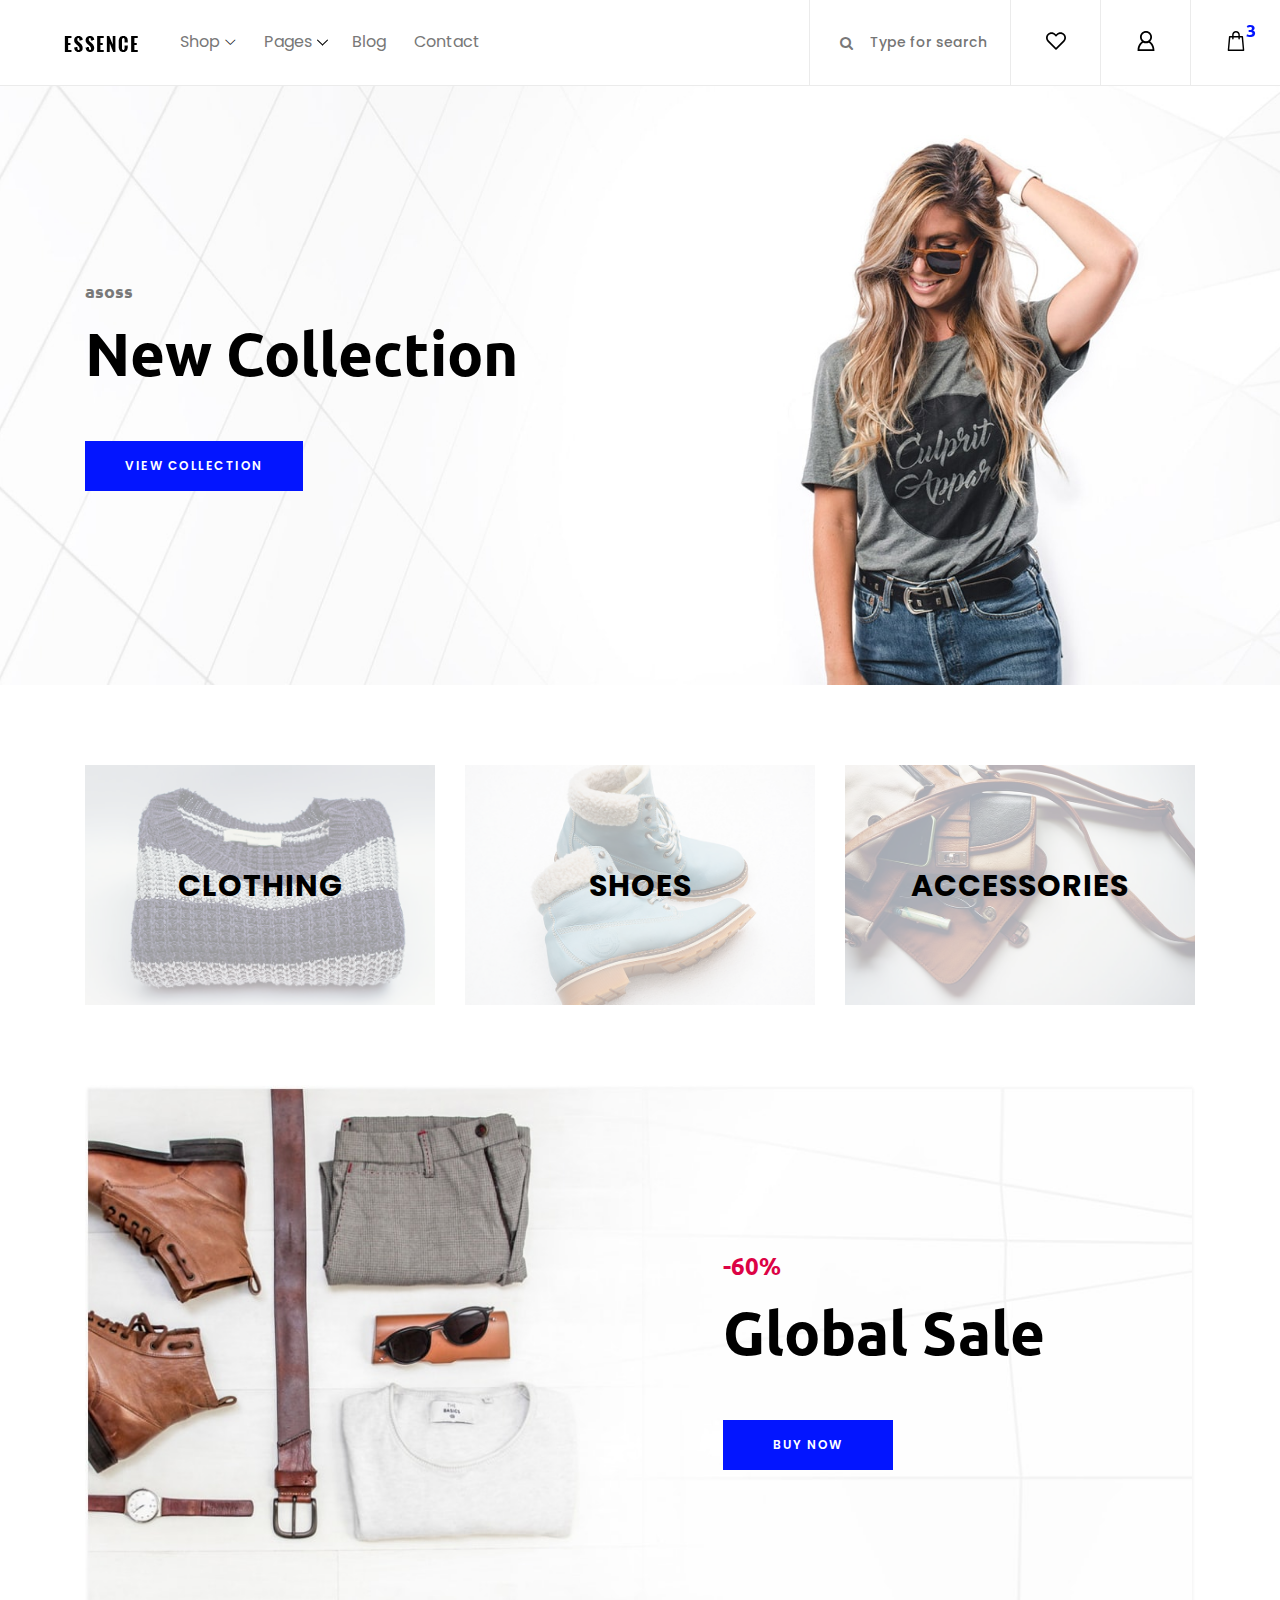
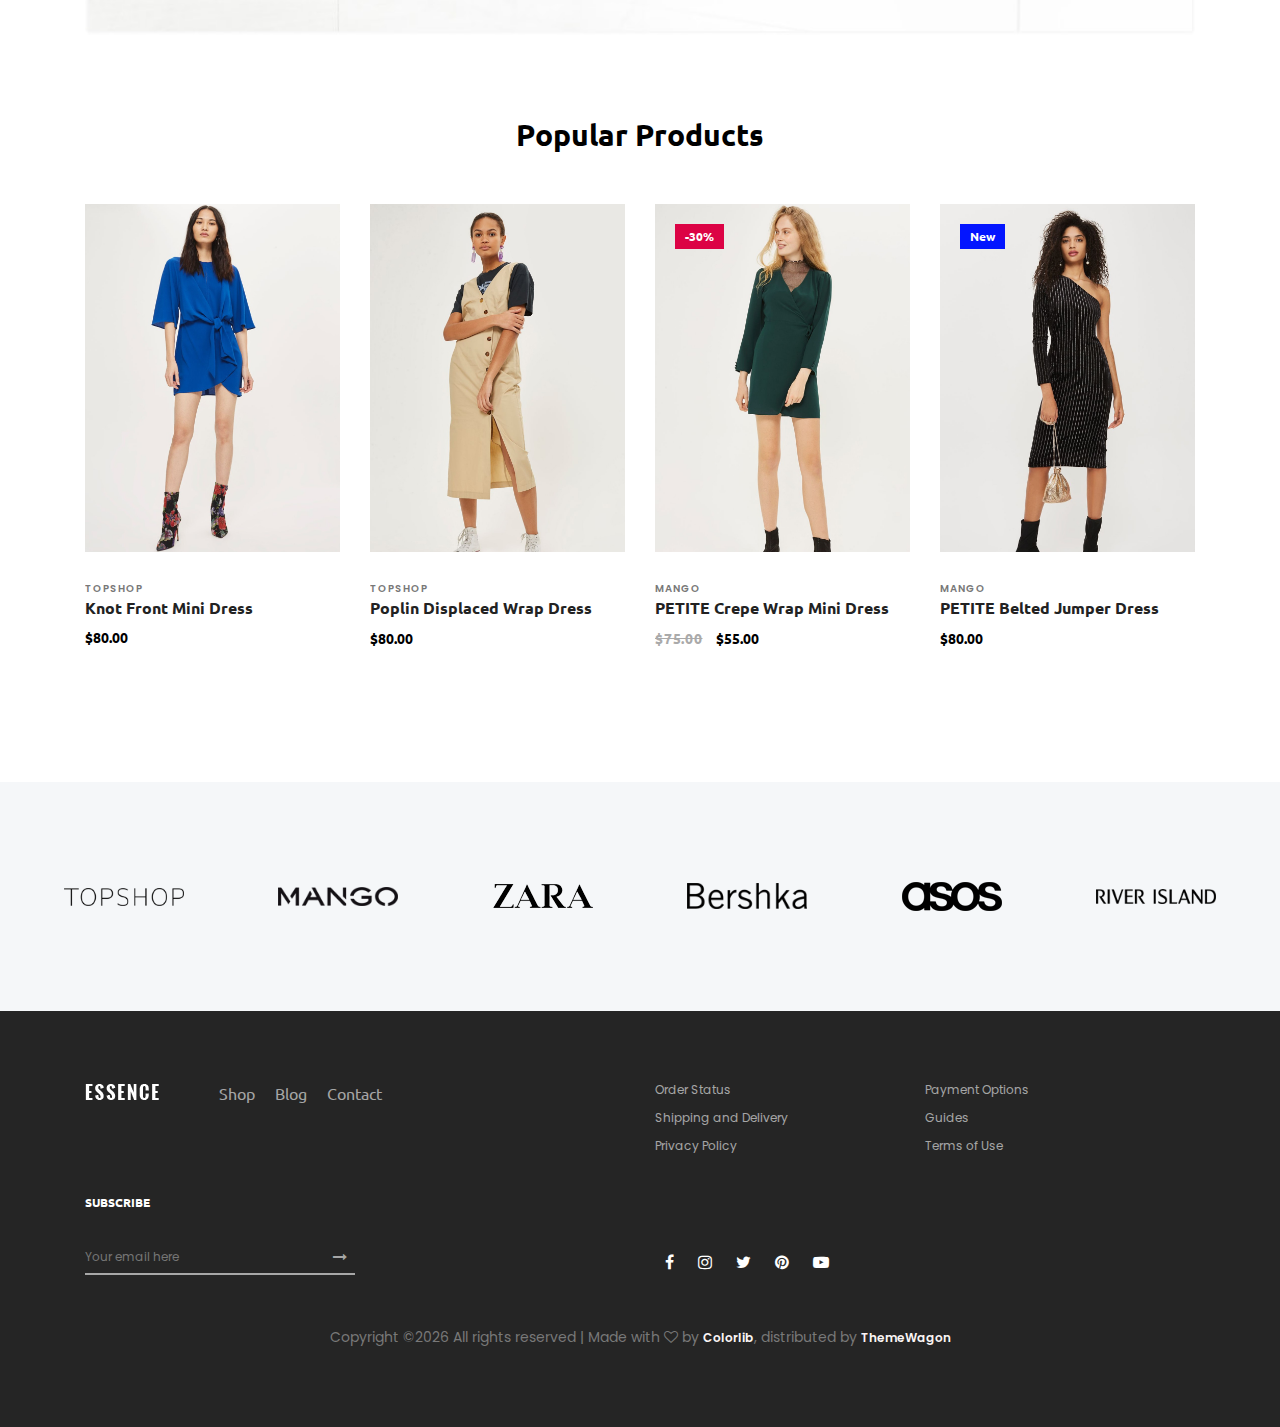
==== index.html @ e428555f "first commit" ====
<!DOCTYPE html>
<html lang="en">

<head>
    <meta charset="UTF-8">
    <meta name="description" content="">
    <meta http-equiv="X-UA-Compatible" content="IE=edge">
    <meta name="viewport" content="width=device-width, initial-scale=1, shrink-to-fit=no">
    <!-- The above 4 meta tags *must* come first in the head; any other head content must come *after* these tags -->

    <!-- Title  -->
    <title>Essence - Fashion Ecommerce Template</title>

    <!-- Favicon  -->
    <link rel="icon" href="img/core-img/favicon.ico">

    <!-- Core Style CSS -->
    <link rel="stylesheet" href="css/core-style.css">
    <link rel="stylesheet" href="style.css">

</head>

<body>
    <!-- ##### Header Area Start ##### -->
    <header class="header_area">
        <div class="classy-nav-container breakpoint-off d-flex align-items-center justify-content-between">
            <!-- Classy Menu -->
            <nav class="classy-navbar" id="essenceNav">
                <!-- Logo -->
                <a class="nav-brand" href="index.html"><img src="img/core-img/logo.png" alt=""></a>
                <!-- Navbar Toggler -->
                <div class="classy-navbar-toggler">
                    <span class="navbarToggler"><span></span><span></span><span></span></span>
                </div>
                <!-- Menu -->
                <div class="classy-menu">
                    <!-- close btn -->
                    <div class="classycloseIcon">
                        <div class="cross-wrap"><span class="top"></span><span class="bottom"></span></div>
                    </div>
                    <!-- Nav Start -->
                    <div class="classynav">
                        <ul>
                            <li><a href="#">Shop</a>
                                <div class="megamenu">
                                    <ul class="single-mega cn-col-4">
                                        <li class="title">Women's Collection</li>
                                        <li><a href="shop.html">Dresses</a></li>
                                        <li><a href="shop.html">Blouses &amp; Shirts</a></li>
                                        <li><a href="shop.html">T-shirts</a></li>
                                        <li><a href="shop.html">Rompers</a></li>
                                        <li><a href="shop.html">Bras &amp; Panties</a></li>
                                    </ul>
                                    <ul class="single-mega cn-col-4">
                                        <li class="title">Men's Collection</li>
                                        <li><a href="shop.html">T-Shirts</a></li>
                                        <li><a href="shop.html">Polo</a></li>
                                        <li><a href="shop.html">Shirts</a></li>
                                        <li><a href="shop.html">Jackets</a></li>
                                        <li><a href="shop.html">Trench</a></li>
                                    </ul>
                                    <ul class="single-mega cn-col-4">
                                        <li class="title">Kid's Collection</li>
                                        <li><a href="shop.html">Dresses</a></li>
                                        <li><a href="shop.html">Shirts</a></li>
                                        <li><a href="shop.html">T-shirts</a></li>
                                        <li><a href="shop.html">Jackets</a></li>
                                        <li><a href="shop.html">Trench</a></li>
                                    </ul>
                                    <div class="single-mega cn-col-4">
                                        <img src="img/bg-img/bg-6.jpg" alt="">
                                    </div>
                                </div>
                            </li>
                            <li><a href="#">Pages</a>
                                <ul class="dropdown">
                                    <li><a href="index.html">Home</a></li>
                                    <li><a href="shop.html">Shop</a></li>
                                    <li><a href="single-product-details.html">Product Details</a></li>
                                    <li><a href="checkout.html">Checkout</a></li>
                                    <li><a href="blog.html">Blog</a></li>
                                    <li><a href="single-blog.html">Single Blog</a></li>
                                    <li><a href="regular-page.html">Regular Page</a></li>
                                    <li><a href="contact.html">Contact</a></li>
                                </ul>
                            </li>
                            <li><a href="blog.html">Blog</a></li>
                            <li><a href="contact.html">Contact</a></li>
                        </ul>
                    </div>
                    <!-- Nav End -->
                </div>
            </nav>

            <!-- Header Meta Data -->
            <div class="header-meta d-flex clearfix justify-content-end">
                <!-- Search Area -->
                <div class="search-area">
                    <form action="#" method="post">
                        <input type="search" name="search" id="headerSearch" placeholder="Type for search">
                        <button type="submit"><i class="fa fa-search" aria-hidden="true"></i></button>
                    </form>
                </div>
                <!-- Favourite Area -->
                <div class="favourite-area">
                    <a href="#"><img src="img/core-img/heart.svg" alt=""></a>
                </div>
                <!-- User Login Info -->
                <div class="user-login-info">
                    <a href="#"><img src="img/core-img/user.svg" alt=""></a>
                </div>
                <!-- Cart Area -->
                <div class="cart-area">
                    <a href="#" id="essenceCartBtn"><img src="img/core-img/bag.svg" alt=""> <span>3</span></a>
                </div>
            </div>

        </div>
    </header>
    <!-- ##### Header Area End ##### -->

    <!-- ##### Right Side Cart Area ##### -->
    <div class="cart-bg-overlay"></div>

    <div class="right-side-cart-area">

        <!-- Cart Button -->
        <div class="cart-button">
            <a href="#" id="rightSideCart"><img src="img/core-img/bag.svg" alt=""> <span>3</span></a>
        </div>

        <div class="cart-content d-flex">

            <!-- Cart List Area -->
            <div class="cart-list">
                <!-- Single Cart Item -->
                <div class="single-cart-item">
                    <a href="#" class="product-image">
                        <img src="img/product-img/product-1.jpg" class="cart-thumb" alt="">
                        <!-- Cart Item Desc -->
                        <div class="cart-item-desc">
                          <span class="product-remove"><i class="fa fa-close" aria-hidden="true"></i></span>
                            <span class="badge">Mango</span>
                            <h6>Button Through Strap Mini Dress</h6>
                            <p class="size">Size: S</p>
                            <p class="color">Color: Red</p>
                            <p class="price">$45.00</p>
                        </div>
                    </a>
                </div>

                <!-- Single Cart Item -->
                <div class="single-cart-item">
                    <a href="#" class="product-image">
                        <img src="img/product-img/product-2.jpg" class="cart-thumb" alt="">
                        <!-- Cart Item Desc -->
                        <div class="cart-item-desc">
                          <span class="product-remove"><i class="fa fa-close" aria-hidden="true"></i></span>
                            <span class="badge">Mango</span>
                            <h6>Button Through Strap Mini Dress</h6>
                            <p class="size">Size: S</p>
                            <p class="color">Color: Red</p>
                            <p class="price">$45.00</p>
                        </div>
                    </a>
                </div>

                <!-- Single Cart Item -->
                <div class="single-cart-item">
                    <a href="#" class="product-image">
                        <img src="img/product-img/product-3.jpg" class="cart-thumb" alt="">
                        <!-- Cart Item Desc -->
                        <div class="cart-item-desc">
                          <span class="product-remove"><i class="fa fa-close" aria-hidden="true"></i></span>
                            <span class="badge">Mango</span>
                            <h6>Button Through Strap Mini Dress</h6>
                            <p class="size">Size: S</p>
                            <p class="color">Color: Red</p>
                            <p class="price">$45.00</p>
                        </div>
                    </a>
                </div>
            </div>

            <!-- Cart Summary -->
            <div class="cart-amount-summary">

                <h2>Summary</h2>
                <ul class="summary-table">
                    <li><span>subtotal:</span> <span>$274.00</span></li>
                    <li><span>delivery:</span> <span>Free</span></li>
                    <li><span>discount:</span> <span>-15%</span></li>
                    <li><span>total:</span> <span>$232.00</span></li>
                </ul>
                <div class="checkout-btn mt-100">
                    <a href="checkout.html" class="btn essence-btn">check out</a>
                </div>
            </div>
        </div>
    </div>
    <!-- ##### Right Side Cart End ##### -->

    <!-- ##### Welcome Area Start ##### -->
    <section class="welcome_area bg-img background-overlay" style="background-image: url(img/bg-img/bg-1.jpg);">
        <div class="container h-100">
            <div class="row h-100 align-items-center">
                <div class="col-12">
                    <div class="hero-content">
                        <h6>asoss</h6>
                        <h2>New Collection</h2>
                        <a href="#" class="btn essence-btn">view collection</a>
                    </div>
                </div>
            </div>
        </div>
    </section>
    <!-- ##### Welcome Area End ##### -->

    <!-- ##### Top Catagory Area Start ##### -->
    <div class="top_catagory_area section-padding-80 clearfix">
        <div class="container">
            <div class="row justify-content-center">
                <!-- Single Catagory -->
                <div class="col-12 col-sm-6 col-md-4">
                    <div class="single_catagory_area d-flex align-items-center justify-content-center bg-img" style="background-image: url(img/bg-img/bg-2.jpg);">
                        <div class="catagory-content">
                            <a href="#">Clothing</a>
                        </div>
                    </div>
                </div>
                <!-- Single Catagory -->
                <div class="col-12 col-sm-6 col-md-4">
                    <div class="single_catagory_area d-flex align-items-center justify-content-center bg-img" style="background-image: url(img/bg-img/bg-3.jpg);">
                        <div class="catagory-content">
                            <a href="#">Shoes</a>
                        </div>
                    </div>
                </div>
                <!-- Single Catagory -->
                <div class="col-12 col-sm-6 col-md-4">
                    <div class="single_catagory_area d-flex align-items-center justify-content-center bg-img" style="background-image: url(img/bg-img/bg-4.jpg);">
                        <div class="catagory-content">
                            <a href="#">Accessories</a>
                        </div>
                    </div>
                </div>
            </div>
        </div>
    </div>
    <!-- ##### Top Catagory Area End ##### -->

    <!-- ##### CTA Area Start ##### -->
    <div class="cta-area">
        <div class="container">
            <div class="row">
                <div class="col-12">
                    <div class="cta-content bg-img background-overlay" style="background-image: url(img/bg-img/bg-5.jpg);">
                        <div class="h-100 d-flex align-items-center justify-content-end">
                            <div class="cta--text">
                                <h6>-60%</h6>
                                <h2>Global Sale</h2>
                                <a href="#" class="btn essence-btn">Buy Now</a>
                            </div>
                        </div>
                    </div>
                </div>
            </div>
        </div>
    </div>
    <!-- ##### CTA Area End ##### -->

    <!-- ##### New Arrivals Area Start ##### -->
    <section class="new_arrivals_area section-padding-80 clearfix">
        <div class="container">
            <div class="row">
                <div class="col-12">
                    <div class="section-heading text-center">
                        <h2>Popular Products</h2>
                    </div>
                </div>
            </div>
        </div>

        <div class="container">
            <div class="row">
                <div class="col-12">
                    <div class="popular-products-slides owl-carousel">

                        <!-- Single Product -->
                        <div class="single-product-wrapper">
                            <!-- Product Image -->
                            <div class="product-img">
                                <img src="img/product-img/product-1.jpg" alt="">
                                <!-- Hover Thumb -->
                                <img class="hover-img" src="img/product-img/product-2.jpg" alt="">
                                <!-- Favourite -->
                                <div class="product-favourite">
                                    <a href="#" class="favme fa fa-heart"></a>
                                </div>
                            </div>
                            <!-- Product Description -->
                            <div class="product-description">
                                <span>topshop</span>
                                <a href="single-product-details.html">
                                    <h6>Knot Front Mini Dress</h6>
                                </a>
                                <p class="product-price">$80.00</p>

                                <!-- Hover Content -->
                                <div class="hover-content">
                                    <!-- Add to Cart -->
                                    <div class="add-to-cart-btn">
                                        <a href="#" class="btn essence-btn">Add to Cart</a>
                                    </div>
                                </div>
                            </div>
                        </div>

                        <!-- Single Product -->
                        <div class="single-product-wrapper">
                            <!-- Product Image -->
                            <div class="product-img">
                                <img src="img/product-img/product-2.jpg" alt="">
                                <!-- Hover Thumb -->
                                <img class="hover-img" src="img/product-img/product-3.jpg" alt="">
                                <!-- Favourite -->
                                <div class="product-favourite">
                                    <a href="#" class="favme fa fa-heart"></a>
                                </div>
                            </div>
                            <!-- Product Description -->
                            <div class="product-description">
                                <span>topshop</span>
                                <a href="single-product-details.html">
                                    <h6>Poplin Displaced Wrap Dress</h6>
                                </a>
                                <p class="product-price">$80.00</p>

                                <!-- Hover Content -->
                                <div class="hover-content">
                                    <!-- Add to Cart -->
                                    <div class="add-to-cart-btn">
                                        <a href="#" class="btn essence-btn">Add to Cart</a>
                                    </div>
                                </div>
                            </div>
                        </div>

                        <!-- Single Product -->
                        <div class="single-product-wrapper">
                            <!-- Product Image -->
                            <div class="product-img">
                                <img src="img/product-img/product-3.jpg" alt="">
                                <!-- Hover Thumb -->
                                <img class="hover-img" src="img/product-img/product-4.jpg" alt="">

                                <!-- Product Badge -->
                                <div class="product-badge offer-badge">
                                    <span>-30%</span>
                                </div>

                                <!-- Favourite -->
                                <div class="product-favourite">
                                    <a href="#" class="favme fa fa-heart"></a>
                                </div>
                            </div>
                            <!-- Product Description -->
                            <div class="product-description">
                                <span>mango</span>
                                <a href="single-product-details.html">
                                    <h6>PETITE Crepe Wrap Mini Dress</h6>
                                </a>
                                <p class="product-price"><span class="old-price">$75.00</span> $55.00</p>

                                <!-- Hover Content -->
                                <div class="hover-content">
                                    <!-- Add to Cart -->
                                    <div class="add-to-cart-btn">
                                        <a href="#" class="btn essence-btn">Add to Cart</a>
                                    </div>
                                </div>
                            </div>
                        </div>

                        <!-- Single Product -->
                        <div class="single-product-wrapper">
                            <!-- Product Image -->
                            <div class="product-img">
                                <img src="img/product-img/product-4.jpg" alt="">
                                <!-- Hover Thumb -->
                                <img class="hover-img" src="img/product-img/product-5.jpg" alt="">

                                <!-- Product Badge -->
                                <div class="product-badge new-badge">
                                    <span>New</span>
                                </div>

                                <!-- Favourite -->
                                <div class="product-favourite">
                                    <a href="#" class="favme fa fa-heart"></a>
                                </div>
                            </div>
                            <!-- Product Description -->
                            <div class="product-description">
                                <span>mango</span>
                                <a href="single-product-details.html">
                                    <h6>PETITE Belted Jumper Dress</h6>
                                </a>
                                <p class="product-price">$80.00</p>

                                <!-- Hover Content -->
                                <div class="hover-content">
                                    <!-- Add to Cart -->
                                    <div class="add-to-cart-btn">
                                        <a href="#" class="btn essence-btn">Add to Cart</a>
                                    </div>
                                </div>
                            </div>
                        </div>
                    </div>
                </div>
            </div>
        </div>
    </section>
    <!-- ##### New Arrivals Area End ##### -->

    <!-- ##### Brands Area Start ##### -->
    <div class="brands-area d-flex align-items-center justify-content-between">
        <!-- Brand Logo -->
        <div class="single-brands-logo">
            <img src="img/core-img/brand1.png" alt="">
        </div>
        <!-- Brand Logo -->
        <div class="single-brands-logo">
            <img src="img/core-img/brand2.png" alt="">
        </div>
        <!-- Brand Logo -->
        <div class="single-brands-logo">
            <img src="img/core-img/brand3.png" alt="">
        </div>
        <!-- Brand Logo -->
        <div class="single-brands-logo">
            <img src="img/core-img/brand4.png" alt="">
        </div>
        <!-- Brand Logo -->
        <div class="single-brands-logo">
            <img src="img/core-img/brand5.png" alt="">
        </div>
        <!-- Brand Logo -->
        <div class="single-brands-logo">
            <img src="img/core-img/brand6.png" alt="">
        </div>
    </div>
    <!-- ##### Brands Area End ##### -->

    <!-- ##### Footer Area Start ##### -->
    <footer class="footer_area clearfix">
        <div class="container">
            <div class="row">
                <!-- Single Widget Area -->
                <div class="col-12 col-md-6">
                    <div class="single_widget_area d-flex mb-30">
                        <!-- Logo -->
                        <div class="footer-logo mr-50">
                            <a href="#"><img src="img/core-img/logo2.png" alt=""></a>
                        </div>
                        <!-- Footer Menu -->
                        <div class="footer_menu">
                            <ul>
                                <li><a href="shop.html">Shop</a></li>
                                <li><a href="blog.html">Blog</a></li>
                                <li><a href="contact.html">Contact</a></li>
                            </ul>
                        </div>
                    </div>
                </div>
                <!-- Single Widget Area -->
                <div class="col-12 col-md-6">
                    <div class="single_widget_area mb-30">
                        <ul class="footer_widget_menu">
                            <li><a href="#">Order Status</a></li>
                            <li><a href="#">Payment Options</a></li>
                            <li><a href="#">Shipping and Delivery</a></li>
                            <li><a href="#">Guides</a></li>
                            <li><a href="#">Privacy Policy</a></li>
                            <li><a href="#">Terms of Use</a></li>
                        </ul>
                    </div>
                </div>
            </div>

            <div class="row align-items-end">
                <!-- Single Widget Area -->
                <div class="col-12 col-md-6">
                    <div class="single_widget_area">
                        <div class="footer_heading mb-30">
                            <h6>Subscribe</h6>
                        </div>
                        <div class="subscribtion_form">
                            <form action="#" method="post">
                                <input type="email" name="mail" class="mail" placeholder="Your email here">
                                <button type="submit" class="submit"><i class="fa fa-long-arrow-right" aria-hidden="true"></i></button>
                            </form>
                        </div>
                    </div>
                </div>
                <!-- Single Widget Area -->
                <div class="col-12 col-md-6">
                    <div class="single_widget_area">
                        <div class="footer_social_area">
                            <a href="#" data-toggle="tooltip" data-placement="top" title="Facebook"><i class="fa fa-facebook" aria-hidden="true"></i></a>
                            <a href="#" data-toggle="tooltip" data-placement="top" title="Instagram"><i class="fa fa-instagram" aria-hidden="true"></i></a>
                            <a href="#" data-toggle="tooltip" data-placement="top" title="Twitter"><i class="fa fa-twitter" aria-hidden="true"></i></a>
                            <a href="#" data-toggle="tooltip" data-placement="top" title="Pinterest"><i class="fa fa-pinterest" aria-hidden="true"></i></a>
                            <a href="#" data-toggle="tooltip" data-placement="top" title="Youtube"><i class="fa fa-youtube-play" aria-hidden="true"></i></a>
                        </div>
                    </div>
                </div>
            </div>

<div class="row mt-5">
                <div class="col-md-12 text-center">
                    <p>
                        <!-- Link back to Colorlib can't be removed. Template is licensed under CC BY 3.0. -->
    Copyright &copy;<script>document.write(new Date().getFullYear());</script> All rights reserved | Made with <i class="fa fa-heart-o" aria-hidden="true"></i> by <a href="https://colorlib.com" target="_blank">Colorlib</a>, distributed by <a href="https://themewagon.com/" target="_blank">ThemeWagon</a>
    <!-- Link back to Colorlib can't be removed. Template is licensed under CC BY 3.0. -->
                    </p>
                </div>
            </div>

        </div>
    </footer>
    <!-- ##### Footer Area End ##### -->

    <!-- jQuery (Necessary for All JavaScript Plugins) -->
    <script src="js/jquery/jquery-2.2.4.min.js"></script>
    <!-- Popper js -->
    <script src="js/popper.min.js"></script>
    <!-- Bootstrap js -->
    <script src="js/bootstrap.min.js"></script>
    <!-- Plugins js -->
    <script src="js/plugins.js"></script>
    <!-- Classy Nav js -->
    <script src="js/classy-nav.min.js"></script>
    <!-- Active js -->
    <script src="js/active.js"></script>

</body>

</html>
---- css/core-style.css ----
/* [Master Stylesheet v-1.0.0] */
/* :: 1.0 Import Web Fonts */
@import url("https://fonts.googleapis.com/css?family=Poppins:300,400,500,600,700|Ubuntu:300,400,500,700");
/* :: 2.0 Import All CSS */
@import url(../css/bootstrap.min.css);
@import url(../css/classy-nav.min.css);
@import url(../css/owl.carousel.css);
@import url(../css/animate.css);
@import url(../css/magnific-popup.css);
@import url(../css/jquery-ui.min.css);
@import url(../css/nice-select.css);
@import url(../css/font-awesome.min.css);
/* :: 3.0 Common/Base CSS */
* {
  margin: 0;
  padding: 0; }

body {
  font-family: "Poppins", sans-serif;
  font-size: 14px;
  background-color: #ffffff;
  margin-top: 85px; }
  @media only screen and (max-width: 767px) {
    body {
      margin-top: 80px; } }

h1,
h2,
h3,
h4,
h5,
h6 {
  color: #000000;
  line-height: 1.3;
  font-weight: 700;
  font-family: "Ubuntu", sans-serif; }

p {
  color: #787878;
  font-size: 14px;
  line-height: 2;
  font-weight: 400; }

a {
  -webkit-transition: all 500ms ease 0s;
  transition: all 500ms ease 0s;
  text-decoration: none;
  outline: 0 solid transparent;
  color: #fbf5f5;
  font-weight: 600;
  font-size: 12px; }
  a:hover, a:focus {
    -webkit-transition: all 500ms ease 0s;
    transition: all 500ms ease 0s;
    text-decoration: none;
    outline: 0 solid transparent;
    color: #000000;
    font-weight: 600;
    font-size: 12px; }

ul,
ol {
  margin: 0; }
  ul li,
  ol li {
    list-style: none; }

img {
  height: auto;
  max-width: 100%; }

/* Spacing */
.mt-15 {
  margin-top: 15px !important; }

.mt-30 {
  margin-top: 30px !important; }

.mt-50 {
  margin-top: 50px !important; }

.mt-70 {
  margin-top: 70px !important; }

.mt-100 {
  margin-top: 100px !important; }

.mb-15 {
  margin-bottom: 15px !important; }

.mb-30 {
  margin-bottom: 30px !important; }

.mb-50 {
  margin-bottom: 50px !important; }

.mb-70 {
  margin-bottom: 70px !important; }

.mb-100 {
  margin-bottom: 100px !important; }

.ml-15 {
  margin-left: 15px !important; }

.ml-30 {
  margin-left: 30px !important; }

.ml-50 {
  margin-left: 50px !important; }

.mr-15 {
  margin-right: 15px !important; }

.mr-30 {
  margin-right: 30px !important; }

.mr-50 {
  margin-right: 50px !important; }

/* Height */
.height-400 {
  height: 400px !important; }

.height-500 {
  height: 500px !important; }

.height-600 {
  height: 600px !important; }

.height-700 {
  height: 700px !important; }

.height-800 {
  height: 800px !important; }

/* Section Padding */
.section-padding-80 {
  padding-top: 80px;
  padding-bottom: 80px; }

.section-padding-80-0 {
  padding-top: 80px;
  padding-bottom: 0; }

.section-padding-0-80 {
  padding-top: 0;
  padding-bottom: 80px; }

/* Section Heading */
.section-heading {
  margin-bottom: 50px;
  position: relative;
  z-index: 1; }
  .section-heading h2 {
    font-size: 30px;
    margin-bottom: 0;
    text-transform: capitalize;
    font-weight: 600; }
  .section-heading.text-left {
    text-align: left !important; }

/* Miscellaneous */
.bg-img {
  background-position: center center;
  background-size: cover;
  background-repeat: no-repeat; }

.bg-white {
  background-color: #ffffff !important; }

.bg-dark {
  background-color: #000000 !important; }

.bg-transparent {
  background-color: transparent !important; }

.font-bold {
  font-weight: 700; }

.font-light {
  font-weight: 300; }

.bg-overlay,
.bg-overlay-white {
  position: relative;
  z-index: 2;
  background-position: center center;
  background-size: cover; }
  .bg-overlay:hover,
  .bg-overlay-white:hover {
    position: absolute;
    z-index: -1;
    top: 0;
    left: 0;
    width: 100%;
    height: 100%;
    content: ""; }

.bg-overlay:hover {
  background-color: rgba(0, 0, 0, 0.5); }

.bg-overlay-white:hover {
  background-color: rgba(255, 255, 255, 0.9); }

/* ScrollUp */
#scrollUp {
  background-color: #ff084e;
  border-radius: 0;
  bottom: 60px;
  box-shadow: 0 2px 6px 0 rgba(0, 0, 0, 0.3);
  color: #ffffff;
  font-size: 24px;
  height: 40px;
  line-height: 40px;
  right: 60px;
  text-align: center;
  width: 40px; }
  @media only screen and (max-width: 767px) {
    #scrollUp {
      bottom: 30px;
      right: 30px; } }

/* Essence Button */
.essence-btn {
  display: inline-block;
  min-width: 170px;
  height: 50px;
  color: #ffffff;
  border: none;
  border-radius: 0;
  padding: 0 40px;
  text-transform: uppercase;
  font-size: 12px;
  line-height: 50px;
  background-color: #0315ff;
  letter-spacing: 1.5px;
  font-weight: 600; }
  .essence-btn:hover, .essence-btn:focus {
    color: #ffffff;
    background-color: #dc0345; }

/* :: 4.0 Header Area CSS */
.header_area {
  position: fixed;
  z-index: 900;
  top: 0;
  left: 0;
  width: 100%;
  border-bottom: 1px solid #ebebeb;
  -webkit-transition-duration: 500ms;
  transition-duration: 500ms; }
  @media only screen and (max-width: 767px) {
    .header_area .classy-nav-container {
      -ms-flex-wrap: wrap;
      flex-wrap: wrap; } }
  @media only screen and (max-width: 767px) {
    .header_area .classy-nav-container .classy-navbar-toggler {
      margin-left: auto;
      margin-right: 15px; } }
  .header_area .classy-navbar,
  .header_area .header-meta {
    -webkit-box-flex: 0;
    -ms-flex: 0 0 50%;
    flex: 0 0 50%;
    min-width: 50%;
    width: 50%; }
    @media only screen and (max-width: 767px) {
      .header_area .classy-navbar,
      .header_area .header-meta {
        -webkit-box-flex: 0;
        -ms-flex: 0 0 100%;
        flex: 0 0 100%;
        min-width: 100%;
        width: 100%; } }
  .header_area .classy-navbar {
    height: 85px;
    padding: 5px 0 5px 5%; }
    @media only screen and (max-width: 767px) {
      .header_area .classy-navbar {
        height: 40px;
        border-bottom: 1px solid #ebebeb; } }
  .header_area .header-meta {
    height: 85px;
    position: relative;
    z-index: 1; }
    @media only screen and (max-width: 767px) {
      .header_area .header-meta {
        height: 40px; } }
  .header_area .classynav ul li a {
    font-size: 16px;
    color: #787878; }
    .header_area .classynav ul li a:hover {
      color: #000000; }
  .header_area .classynav ul li .megamenu li a,
  .header_area .classynav ul li .dropdown li a {
    font-size: 14px;
    color: #787878; }
    .header_area .classynav ul li .megamenu li a:hover,
    .header_area .classynav ul li .dropdown li a:hover {
      color: #000000; }
  .header_area .search-area form {
    position: relative;
    z-index: 1;
    height: 85px;
    border-left: 1px solid #ebebeb; }
    @media only screen and (max-width: 767px) {
      .header_area .search-area form {
        height: 40px;
        border-left: none; } }
    .header_area .search-area form input {
      border: none;
      background-color: #ffffff;
      width: 200px;
      height: 85px;
      padding: 0 15px 0 60px;
      color: #787878;
      font-size: 14px;
      font-weight: 500;
      -webkit-transition-duration: 500ms;
      transition-duration: 500ms; }
      @media only screen and (max-width: 767px) {
        .header_area .search-area form input {
          width: 170px;
          height: 40px;
          padding: 0 10px 0 30px; } }
      .header_area .search-area form input:focus {
        outline: none !important;
        width: 350px; }
        @media only screen and (min-width: 768px) and (max-width: 991px) {
          .header_area .search-area form input:focus {
            width: 300px; } }
        @media only screen and (max-width: 767px) {
          .header_area .search-area form input:focus {
            width: 170px; } }
        @media only screen and (min-width: 480px) and (max-width: 767px) {
          .header_area .search-area form input:focus {
            width: 270px; } }
        @media only screen and (min-width: 576px) and (max-width: 767px) {
          .header_area .search-area form input:focus {
            width: 300px; } }
    .header_area .search-area form button {
      position: absolute;
      z-index: 10;
      top: 50%;
      -webkit-transform: translateY(-50%);
      transform: translateY(-50%);
      left: 30px;
      background-color: transparent;
      border: none;
      color: #787878;
      font-size: 14px; }
      @media only screen and (max-width: 767px) {
        .header_area .search-area form button {
          left: 10px;
          height: 40px; } }
  .header_area .favourite-area a,
  .header_area .user-login-info a,
  .header_area .cart-area a {
    position: relative;
    z-index: 1;
    -webkit-box-flex: 0;
    -ms-flex: 0 0 90px;
    flex: 0 0 90px;
    width: 90px;
    display: block;
    text-align: center;
    border-left: 1px solid #ebebeb;
    height: 100%;
    line-height: 80px; }
    @media only screen and (max-width: 767px) {
      .header_area .favourite-area a,
      .header_area .user-login-info a,
      .header_area .cart-area a {
        -webkit-box-flex: 0;
        -ms-flex: 0 0 50px;
        flex: 0 0 50px;
        width: 50px;
        line-height: 40px; } }
    .header_area .favourite-area a img,
    .header_area .user-login-info a img,
    .header_area .cart-area a img {
      max-width: 20px; }
    .header_area .favourite-area a span,
    .header_area .user-login-info a span,
    .header_area .cart-area a span {
      font-family: "Ubuntu", sans-serif;
      font-size: 18px;
      color: #0315ff;
      font-weight: 700;
      position: absolute;
      top: -10px; }
      @media only screen and (max-width: 767px) {
        .header_area .favourite-area a span,
        .header_area .user-login-info a span,
        .header_area .cart-area a span {
          font-size: 14px; } }
  .header_area.sticky {
    position: fixed;
    z-index: 900;
    top: 0;
    left: 0;
    width: 100%;
    box-shadow: 0 5px 30px rgba(0, 0, 0, 0.15); }

.cart-bg-overlay.cart-bg-overlay-on {
  -webkit-transition-duration: 1000ms;
  transition-duration: 1000ms;
  position: fixed;
  width: 100%;
  height: 100%;
  top: 0;
  left: 0;
  background-color: rgba(0, 0, 0, 0.4);
  z-index: 1050; }

/* Cart Area CSS */
.right-side-cart-area {
  position: fixed;
  width: 670px;
  height: 100%;
  top: 0;
  right: -800px;
  background-color: #ffffff;
  z-index: 1100;
  box-shadow: 0 0 30px 0 rgba(0, 0, 0, 0.1);
  -webkit-transition-duration: 800ms;
  transition-duration: 800ms; }
  @media only screen and (min-width: 768px) and (max-width: 991px) {
    .right-side-cart-area {
      width: 500px;
      right: -600px; } }
  @media only screen and (max-width: 767px) {
    .right-side-cart-area {
      width: 270px;
      right: -400px; } }
  @media only screen and (min-width: 576px) and (max-width: 767px) {
    .right-side-cart-area {
      width: 400px;
      right: -550px; } }
  .right-side-cart-area.cart-on {
    right: 0; }
  .right-side-cart-area .cart-button a {
    position: absolute;
    top: 0;
    right: 100%;
    z-index: 100;
    width: 90px;
    display: block;
    text-align: center;
    border-left: 1px solid #ebebeb;
    height: 85px;
    line-height: 80px;
    background-color: #f5f7f9; }
    @media only screen and (max-width: 767px) {
      .right-side-cart-area .cart-button a {
        width: 50px;
        height: 50px;
        line-height: 50px; } }
    .right-side-cart-area .cart-button a img {
      max-width: 20px; }
    .right-side-cart-area .cart-button a span {
      font-family: "Ubuntu", sans-serif;
      font-size: 18px;
      color: #0315ff;
      font-weight: 700;
      position: absolute;
      top: -10px; }
  .right-side-cart-area .cart-content {
    position: relative;
    z-index: 1;
    width: 100%;
    overflow-x: hidden;
    overflow-y: scroll;
    height: 100%; }
    .right-side-cart-area .cart-content .cart-list {
      position: relative;
      z-index: 10;
      -webkit-box-flex: 0;
      -ms-flex: 0 0 190px;
      flex: 0 0 190px;
      width: 190px; }
      @media only screen and (max-width: 767px) {
        .right-side-cart-area .cart-content .cart-list {
          -webkit-box-flex: 0;
          -ms-flex: 0 0 100px;
          flex: 0 0 100px;
          width: 100px; } }
      @media only screen and (min-width: 576px) and (max-width: 767px) {
        .right-side-cart-area .cart-content .cart-list {
          -webkit-box-flex: 0;
          -ms-flex: 0 0 150px;
          flex: 0 0 150px;
          width: 150px; } }
      .right-side-cart-area .cart-content .cart-list .single-cart-item {
        position: relative;
        z-index: 1;
        -webkit-transition-duration: 500ms;
        transition-duration: 500ms; }
        .right-side-cart-area .cart-content .cart-list .single-cart-item .product-image {
          position: relative;
          z-index: 1;
          display: block; }
          .right-side-cart-area .cart-content .cart-list .single-cart-item .product-image .cart-item-desc {
            position: absolute;
            top: 0;
            left: 0;
            width: 100%;
            height: 100%;
            background-color: rgba(0, 0, 0, 0.6);
            padding: 50px 15px 15px;
            -webkit-transition-duration: 500ms;
            transition-duration: 500ms; }
            @media only screen and (max-width: 767px) {
              .right-side-cart-area .cart-content .cart-list .single-cart-item .product-image .cart-item-desc {
                padding: 5px; } }
            @media only screen and (min-width: 576px) and (max-width: 767px) {
              .right-side-cart-area .cart-content .cart-list .single-cart-item .product-image .cart-item-desc {
                padding: 30px 20px; } }
            .right-side-cart-area .cart-content .cart-list .single-cart-item .product-image .cart-item-desc .product-remove {
              position: absolute;
              top: 15px;
              right: 15px;
              color: #ffffff;
              font-size: 12px;
              padding: 5px; }
              @media only screen and (max-width: 767px) {
                .right-side-cart-area .cart-content .cart-list .single-cart-item .product-image .cart-item-desc .product-remove {
                  top: 5px;
                  right: 5px; } }
            .right-side-cart-area .cart-content .cart-list .single-cart-item .product-image .cart-item-desc .badge {
              display: block;
              font-weight: 600;
              font-size: 10px;
              color: rgba(255, 255, 255, 0.5);
              text-transform: uppercase;
              margin-bottom: 5px;
              text-align: left;
              padding: 0; }
            .right-side-cart-area .cart-content .cart-list .single-cart-item .product-image .cart-item-desc h6 {
              font-size: 12px;
              color: #ffffff;
              text-transform: capitalize;
              margin-bottom: 30px; }
              @media only screen and (max-width: 767px) {
                .right-side-cart-area .cart-content .cart-list .single-cart-item .product-image .cart-item-desc h6 {
                  margin-bottom: 10px; } }
            .right-side-cart-area .cart-content .cart-list .single-cart-item .product-image .cart-item-desc .size,
            .right-side-cart-area .cart-content .cart-list .single-cart-item .product-image .cart-item-desc .color {
              display: block;
              font-weight: 600;
              font-size: 10px;
              color: rgba(255, 255, 255, 0.5);
              text-transform: uppercase;
              margin-bottom: 5px;
              line-height: 1; }
            .right-side-cart-area .cart-content .cart-list .single-cart-item .product-image .cart-item-desc .price {
              font-family: "Ubuntu", sans-serif;
              font-size: 16px;
              font-weight: 700;
              margin-bottom: 0;
              margin-top: 30px;
              color: #ffffff; }
              @media only screen and (max-width: 767px) {
                .right-side-cart-area .cart-content .cart-list .single-cart-item .product-image .cart-item-desc .price {
                  margin-top: 10px;
                  font-size: 12px; } }
        .right-side-cart-area .cart-content .cart-list .single-cart-item:hover .product-image .cart-item-desc {
          background-color: rgba(0, 0, 0, 0.8); }
    .right-side-cart-area .cart-content .cart-amount-summary {
      padding: 100px 10%;
      position: relative;
      z-index: 10;
      -webkit-box-flex: 0;
      -ms-flex: 0 0 calc(100% - 190px);
      flex: 0 0 calc(100% - 190px);
      width: calc(100% - 190px); }
      @media only screen and (max-width: 767px) {
        .right-side-cart-area .cart-content .cart-amount-summary {
          -webkit-box-flex: 0;
          -ms-flex: 0 0 calc(100% - 100px);
          flex: 0 0 calc(100% - 100px);
          width: calc(100% - 100px);
          padding: 50px 15px; } }
      @media only screen and (min-width: 576px) and (max-width: 767px) {
        .right-side-cart-area .cart-content .cart-amount-summary {
          -webkit-box-flex: 0;
          -ms-flex: 0 0 calc(100% - 150px);
          flex: 0 0 calc(100% - 150px);
          width: calc(100% - 150px);
          padding: 50px 30px; } }
      .right-side-cart-area .cart-content .cart-amount-summary h2 {
        font-size: 30px;
        margin-bottom: 100px; }
        @media only screen and (max-width: 767px) {
          .right-side-cart-area .cart-content .cart-amount-summary h2 {
            font-size: 24px;
            margin-bottom: 30px; } }
        @media only screen and (max-width: 767px) {
          .right-side-cart-area .cart-content .cart-amount-summary h2 {
            font-size: 30px;
            margin-bottom: 50px; } }
      .right-side-cart-area .cart-content .cart-amount-summary .summary-table li {
        margin-bottom: 20px;
        color: #000000;
        font-size: 14px;
        letter-spacing: 0.75px;
        text-transform: uppercase;
        font-weight: 600;
        display: -webkit-box;
        display: -ms-flexbox;
        display: flex;
        -webkit-box-pack: justify;
        -ms-flex-pack: justify;
        justify-content: space-between; }
        @media only screen and (max-width: 767px) {
          .right-side-cart-area .cart-content .cart-amount-summary .summary-table li {
            font-size: 12px;
            margin-bottom: 10px; } }
        @media only screen and (min-width: 576px) and (max-width: 767px) {
          .right-side-cart-area .cart-content .cart-amount-summary .summary-table li {
            font-size: 14px;
            margin-bottom: 15px; } }
        .right-side-cart-area .cart-content .cart-amount-summary .summary-table li span:last-child {
          font-weight: 700;
          font-family: "Ubuntu", sans-serif; }
      @media only screen and (max-width: 767px) {
        .right-side-cart-area .cart-content .cart-amount-summary .essence-btn {
          min-width: 140px;
          width: 140px;
          padding: 0 15px; } }

/* :: 5.0 Welcome Area CSS */
.welcome_area {
  position: relative;
  z-index: 1;
  width: 100%;
  height: 600px; }
  @media only screen and (min-width: 768px) and (max-width: 991px) {
    .welcome_area {
      height: 450px; } }
  @media only screen and (max-width: 767px) {
    .welcome_area {
      height: 350px; } }
  .welcome_area .hero-content h6 {
    font-size: 18px;
    color: #787878;
    margin-bottom: 10px; }
  .welcome_area .hero-content h2 {
    font-size: 60px;
    color: #000000;
    margin-bottom: 50px; }
    @media only screen and (min-width: 768px) and (max-width: 991px) {
      .welcome_area .hero-content h2 {
        font-size: 48px; } }
    @media only screen and (max-width: 767px) {
      .welcome_area .hero-content h2 {
        font-size: 30px; } }

/* :: 6.0 Top Catagory Area CSS */
.single_catagory_area {
  position: relative;
  z-index: 1;
  width: 100%;
  height: 240px;
  -webkit-transition-duration: 500ms;
  transition-duration: 500ms; }
  @media only screen and (min-width: 768px) and (max-width: 991px) {
    .single_catagory_area {
      height: 180px; } }
  @media only screen and (max-width: 767px) {
    .single_catagory_area {
      height: 180px; } }
  @media only screen and (min-width: 576px) and (max-width: 767px) {
    .single_catagory_area {
      margin-bottom: 30px; } }
  .single_catagory_area:after {
    -webkit-transition-duration: 500ms;
    transition-duration: 500ms;
    content: "";
    width: 100%;
    height: 100%;
    background-color: rgba(255, 255, 255, 0.6);
    position: absolute;
    top: 0;
    left: 0;
    z-index: -10; }
  .single_catagory_area .catagory-content a {
    display: block;
    font-size: 30px;
    font-weight: 700;
    color: #000000;
    letter-spacing: 1px;
    text-transform: uppercase; }
    @media only screen and (min-width: 768px) and (max-width: 991px) {
      .single_catagory_area .catagory-content a {
        font-size: 20px; } }
    @media only screen and (max-width: 767px) {
      .single_catagory_area .catagory-content a {
        font-size: 18px; } }
  .single_catagory_area:hover .catagory-content a {
    color: #0315ff; }

/* :: 7.0 CTA Area CSS */
.cta-area {
  position: relative;
  z-index: 1; }
  .cta-area .cta-content {
    width: 100%;
    height: 550px; }
    @media only screen and (max-width: 767px) {
      .cta-area .cta-content {
        height: 400px; } }
    .cta-area .cta-content h6 {
      font-size: 24px;
      color: #dc0345;
      margin-bottom: 10px; }
    .cta-area .cta-content h2 {
      font-size: 60px;
      color: #000000;
      margin-bottom: 50px; }
      @media only screen and (min-width: 768px) and (max-width: 991px) {
        .cta-area .cta-content h2 {
          font-size: 48px; } }
      @media only screen and (max-width: 767px) {
        .cta-area .cta-content h2 {
          font-size: 30px; } }
    .cta-area .cta-content .cta--text {
      padding-right: 150px; }
      @media only screen and (min-width: 768px) and (max-width: 991px) {
        .cta-area .cta-content .cta--text {
          padding-right: 50px; } }
      @media only screen and (max-width: 767px) {
        .cta-area .cta-content .cta--text {
          padding-right: 0; } }

/* :: 8.0 Popular Products Area CSS */
.single-product-wrapper {
  position: relative;
  z-index: 1;
  margin-bottom: 50px;
  overflow: hidden;
  background-color: #ffffff; }
  .single-product-wrapper .product-img {
    position: relative;
    z-index: 1;
    overflow: hidden; }
    .single-product-wrapper .product-img img {
      width: 100%;
      -webkit-transition-duration: 500ms;
      transition-duration: 500ms; }
    .single-product-wrapper .product-img .hover-img {
      -webkit-transition-duration: 500ms;
      transition-duration: 500ms;
      position: absolute;
      top: 0;
      left: 0;
      width: 100%;
      z-index: 10;
      opacity: 0;
      visibility: hidden; }
    .single-product-wrapper .product-img .product-badge {
      height: 25px;
      background-color: #000000;
      color: #ffffff;
      font-family: "Ubuntu", sans-serif;
      font-weight: 700;
      font-size: 12px;
      padding: 0 10px;
      display: inline-block;
      line-height: 25px;
      position: absolute;
      top: 20px;
      left: 20px;
      z-index: 10; }
      .single-product-wrapper .product-img .product-badge.offer-badge {
        background-color: #dc0345; }
      .single-product-wrapper .product-img .product-badge.new-badge {
        background-color: #0315ff; }
    .single-product-wrapper .product-img .product-favourite a {
      position: absolute;
      height: 25px;
      width: 45px;
      font-size: 14px;
      color: #ccc;
      top: 20px;
      right: 20px;
      z-index: 10;
      line-height: 25px;
      background-color: #ffffff;
      box-shadow: 0 0 3px rgba(0, 0, 0, 0.15);
      text-align: center;
      opacity: 0;
      visibility: hidden; }
      .single-product-wrapper .product-img .product-favourite a.active {
        opacity: 1;
        visibility: visible; }
  .single-product-wrapper .product-description {
    position: relative;
    z-index: 1;
    padding-top: 25px; }
    .single-product-wrapper .product-description span {
      font-size: 10px;
      text-transform: uppercase;
      color: #787878;
      margin-bottom: 15px;
      letter-spacing: 0.75px;
      font-weight: 600; }
    .single-product-wrapper .product-description h6 {
      color: #222222;
      margin-bottom: 5px; }
    .single-product-wrapper .product-description p {
      margin-bottom: 0;
      font-size: 14px;
      font-family: "Ubuntu", sans-serif;
      font-weight: 700;
      color: #000000; }
      .single-product-wrapper .product-description p span {
        font-size: 14px;
        font-family: "Ubuntu", sans-serif;
        font-weight: 700;
        color: #aaaaaa;
        margin-right: 10px;
        text-decoration: line-through; }
    .single-product-wrapper .product-description .hover-content {
      position: absolute;
      width: calc(100% - 40px);
      top: -70px;
      left: 20px;
      right: 20px;
      opacity: 0;
      visibility: hidden;
      -webkit-transition-duration: 500ms;
      transition-duration: 500ms; }
      .single-product-wrapper .product-description .hover-content .essence-btn {
        width: 100%; }
  .single-product-wrapper .favme {
    cursor: pointer;
    color: #ccc; }
    .single-product-wrapper .favme.active {
      color: #dc0345 !important; }
    .single-product-wrapper .favme.is_animating {
      animation: favme-anime .5s; }
  .single-product-wrapper:hover .product-img .hover-img {
    opacity: 1;
    visibility: visible; }
  .single-product-wrapper:hover .product-img .product-favourite a {
    opacity: 1;
    visibility: visible; }
  .single-product-wrapper:hover .hover-content {
    opacity: 1;
    visibility: visible; }

@keyframes favme-anime {
  0% {
    opacity: 1;
    font-size: 14px;
    -webkit-text-stroke-color: transparent; }
  25% {
    opacity: .6;
    color: #ffffff;
    font-size: 15px;
    -webkit-text-stroke-width: 1px;
    -webkit-text-stroke-color: #dc0345; }
  75% {
    opacity: .6;
    color: #ffffff;
    font-size: 15px;
    -webkit-text-stroke-width: 1px;
    -webkit-text-stroke-color: #dc0345; }
  100% {
    opacity: 1;
    font-size: 14px;
    -webkit-text-stroke-color: transparent; } }
.pagination {
  position: relative;
  z-index: 1; }
  .pagination .page-item .page-link {
    width: 40px;
    height: 40px;
    border: 1px solid #ebebeb;
    font-size: 12px;
    font-weight: 600;
    line-height: 38px;
    padding: 0;
    text-align: center;
    color: #787878; }
    .pagination .page-item .page-link:hover, .pagination .page-item .page-link:focus {
      color: #0315ff;
      box-shadow: none; }
  .pagination .page-item:first-child {
    margin-right: 15px; }
    .pagination .page-item:first-child .page-link {
      margin-left: 0;
      border-top-left-radius: 0;
      border-bottom-left-radius: 0; }
  .pagination .page-item:last-child {
    margin-left: 15px; }
    .pagination .page-item:last-child .page-link {
      margin-left: 0;
      border-top-right-radius: 0;
      border-bottom-right-radius: 0; }

/* :: 9.0 Brands Area CSS */
.brands-area {
  position: relative;
  z-index: 1;
  background-color: #f5f7f9;
  padding: 100px 5%; }
  @media only screen and (max-width: 767px) {
    .brands-area {
      -ms-flex-wrap: wrap;
      flex-wrap: wrap;
      padding: 100px 5% 70px; } }
  @media only screen and (max-width: 767px) {
    .brands-area .single-brands-logo {
      -webkit-box-flex: 0;
      -ms-flex: 0 0 33.33333%;
      flex: 0 0 33.33333%;
      width: 33.33333%;
      max-width: 33.33333%; } }
  .brands-area .single-brands-logo img {
    max-width: 120px; }
    @media only screen and (min-width: 768px) and (max-width: 991px) {
      .brands-area .single-brands-logo img {
        max-width: 90px; } }
    @media only screen and (max-width: 767px) {
      .brands-area .single-brands-logo img {
        max-width: 80px;
        margin-bottom: 30px; } }

/* :: 10.0 Single Product Details Area CSS */
.single_product_details_area {
  position: relative;
  z-index: 100;
  -ms-flex-wrap: wrap;
  flex-wrap: wrap; }
  .single_product_details_area .single_product_thumb,
  .single_product_details_area .single_product_desc {
    -webkit-box-flex: 0;
    -ms-flex: 0 0 50%;
    flex: 0 0 50%;
    max-width: 50%;
    width: 50%;
    position: relative;
    z-index: 1; }
    @media only screen and (max-width: 767px) {
      .single_product_details_area .single_product_thumb,
      .single_product_details_area .single_product_desc {
        -webkit-box-flex: 0;
        -ms-flex: 0 0 100%;
        flex: 0 0 100%;
        max-width: 100%;
        width: 100%; } }
  .single_product_details_area .product_thumbnail_slides {
    position: relative;
    z-index: 1; }
    .single_product_details_area .product_thumbnail_slides .owl-prev,
    .single_product_details_area .product_thumbnail_slides .owl-next {
      -webkit-transition-duration: 500ms;
      transition-duration: 500ms;
      position: absolute;
      top: 50%;
      z-index: 20;
      left: 30px;
      width: 40px;
      height: 40px;
      margin-top: -20px;
      padding: 5px;
      opacity: 0.4; }
      .single_product_details_area .product_thumbnail_slides .owl-prev:hover,
      .single_product_details_area .product_thumbnail_slides .owl-next:hover {
        opacity: 1; }
    .single_product_details_area .product_thumbnail_slides .owl-next {
      left: auto;
      right: 30px; }
  .single_product_details_area .single_product_desc {
    position: relative;
    z-index: 1;
    padding: 50px 5%; }
    @media only screen and (min-width: 992px) and (max-width: 1199px) {
      .single_product_details_area .single_product_desc {
        padding: 30px 4%; } }
    @media only screen and (min-width: 768px) and (max-width: 991px) {
      .single_product_details_area .single_product_desc {
        padding: 30px 3%; } }
    .single_product_details_area .single_product_desc span {
      font-size: 14px;
      text-transform: uppercase;
      font-weight: 600;
      color: #787878;
      margin-bottom: 10px;
      display: block; }
    .single_product_details_area .single_product_desc a > h2 {
      font-size: 30px;
      display: block;
      margin-bottom: 10px; }
      @media only screen and (min-width: 992px) and (max-width: 1199px) {
        .single_product_details_area .single_product_desc a > h2 {
          font-size: 24px; } }
      @media only screen and (min-width: 768px) and (max-width: 991px) {
        .single_product_details_area .single_product_desc a > h2 {
          font-size: 20px; } }
    .single_product_details_area .single_product_desc .product-price {
      margin-bottom: 0;
      font-family: "Ubuntu", sans-serif;
      font-size: 24px;
      color: #dc0345;
      font-weight: 700; }
      @media only screen and (min-width: 768px) and (max-width: 991px) {
        .single_product_details_area .single_product_desc .product-price {
          font-size: 20px; } }
      .single_product_details_area .single_product_desc .product-price span {
        display: inline-block;
        font-family: "Ubuntu", sans-serif;
        font-size: 24px;
        color: #787878;
        font-weight: 700;
        text-decoration: line-through;
        margin-right: 15px; }
    .single_product_details_area .single_product_desc .product-desc {
      font-size: 16px; }
      @media only screen and (min-width: 768px) and (max-width: 991px) {
        .single_product_details_area .single_product_desc .product-desc {
          font-size: 14px; } }
    .single_product_details_area .single_product_desc .nice-select {
      position: relative;
      z-index: 100;
      border: 1px solid #ebebeb;
      border-radius: 0;
      font-size: 14px;
      font-weight: 500;
      height: 60px;
      line-height: 60;
      margin: 0;
      text-transform: uppercase;
      width: 220px; }
      .single_product_details_area .single_product_desc .nice-select .current {
        line-height: 60px; }
      .single_product_details_area .single_product_desc .nice-select .list {
        background-color: #f6f6f6;
        border-radius: 0;
        border: none;
        width: 100%; }
        .single_product_details_area .single_product_desc .nice-select .list .option.selected {
          color: #0315ff; }
    .single_product_details_area .single_product_desc .cart-fav-box .favme {
      cursor: pointer;
      color: #ccc;
      font-size: 24px; }
      .single_product_details_area .single_product_desc .cart-fav-box .favme.active {
        color: #dc0345 !important; }

/* :: 11.0 Footer Area CSS */
.footer_area {
  position: relative;
  z-index: 1;
  background-color: #252525;
  padding: 70px 0 60px; }
  .footer_area .single_widget_area .footer_menu ul {
    display: -webkit-box;
    display: -ms-flexbox;
    display: flex; }
    .footer_area .single_widget_area .footer_menu ul li a {
      font-size: 16px;
      color: rgba(255, 255, 255, 0.6);
      display: block;
      font-weight: 400;
      font-family: "Ubuntu", sans-serif;
      padding: 0 10px;
      text-transform: capitalize; }
      .footer_area .single_widget_area .footer_menu ul li a:hover, .footer_area .single_widget_area .footer_menu ul li a:focus {
        color: #ffffff; }
  .footer_area .single_widget_area .footer_widget_menu {
    display: -webkit-box;
    display: -ms-flexbox;
    display: flex;
    -ms-flex-wrap: wrap;
    flex-wrap: wrap; }
    .footer_area .single_widget_area .footer_widget_menu li {
      -webkit-box-flex: 0;
      -ms-flex: 0 0 50%;
      flex: 0 0 50%;
      width: 50%; }
      .footer_area .single_widget_area .footer_widget_menu li a {
        display: block;
        font-size: 12px;
        color: rgba(255, 255, 255, 0.6);
        display: block;
        font-weight: 400;
        margin-bottom: 10px; }
        .footer_area .single_widget_area .footer_widget_menu li a:hover, .footer_area .single_widget_area .footer_widget_menu li a:focus {
          color: #ffffff; }
  .footer_area .single_widget_area .footer_heading h6 {
    color: #ffffff;
    font-size: 12px;
    text-transform: uppercase;
    margin-bottom: 0; }
  .footer_area .single_widget_area .subscribtion_form form {
    position: relative;
    z-index: 1;
    width: 270px; }
    @media only screen and (max-width: 767px) {
      .footer_area .single_widget_area .subscribtion_form form {
        margin-bottom: 50px; } }
    .footer_area .single_widget_area .subscribtion_form form input {
      width: 100%;
      border: none;
      border-bottom: 2px solid rgba(255, 255, 255, 0.6);
      color: rgba(255, 255, 255, 0.6);
      font-size: 12px;
      height: 35px;
      background-color: transparent; }
      .footer_area .single_widget_area .subscribtion_form form input:focus {
        border-bottom-color: #ffffff;
        color: #ffffff; }
    .footer_area .single_widget_area .subscribtion_form form button {
      width: 30px;
      height: 35px;
      border: none;
      background-color: transparent;
      color: rgba(255, 255, 255, 0.6);
      position: absolute;
      top: 0;
      right: 0;
      text-align: center;
      z-index: 10; }
  .footer_area .single_widget_area .footer_social_area a {
    color: #ffffff;
    display: inline-block;
    padding: 0 10px;
    font-size: 16px; }

/* :: 12.0 Breadcumb Area CSS */
.breadcumb_area {
  position: relative;
  z-index: 1;
  width: 100%;
  height: 140px; }
  .breadcumb_area:after {
    background-color: rgba(255, 255, 255, 0.9);
    position: absolute;
    width: 100%;
    height: 100%;
    left: 0;
    top: 0;
    z-index: -5;
    content: ''; }
  .breadcumb_area .page-title h2 {
    font-size: 30px;
    text-transform: uppercase;
    font-weight: 700;
    font-family: "Ubuntu", sans-serif;
    letter-spacing: 1px;
    margin-bottom: 0; }
  .breadcumb_area.breadcumb-style-two {
    width: 100%;
    height: 390px; }
    @media only screen and (min-width: 768px) and (max-width: 991px) {
      .breadcumb_area.breadcumb-style-two {
        height: 300px; } }
    @media only screen and (max-width: 767px) {
      .breadcumb_area.breadcumb-style-two {
        height: 250px; } }
    .breadcumb_area.breadcumb-style-two .page-title h2 {
      font-size: 72px;
      text-transform: uppercase;
      font-weight: 700;
      font-family: "Ubuntu", sans-serif;
      letter-spacing: 1px;
      margin-bottom: 0;
      color: #0315ff; }
      @media only screen and (min-width: 768px) and (max-width: 991px) {
        .breadcumb_area.breadcumb-style-two .page-title h2 {
          font-size: 48px; } }
      @media only screen and (max-width: 767px) {
        .breadcumb_area.breadcumb-style-two .page-title h2 {
          font-size: 30px; } }

/* :: 13.0 Product Sidebar Area CSS */
.widget {
  position: relative;
  z-index: 1; }
  .widget .widget-title {
    font-size: 18px;
    text-transform: capitalize;
    font-weight: 600; }
  .widget .widget-title2 {
    text-transform: uppercase;
    font-size: 12px;
    margin-bottom: 15px;
    display: block;
    margin-bottom: 0;
    color: #000000;
    font-weight: 600; }
  .widget .catagories-menu li > a {
    text-transform: uppercase;
    font-size: 12px;
    margin-bottom: 15px;
    display: block; }
  .widget .catagories-menu .sub-menu {
    margin-left: 15px;
    margin-bottom: 15px; }
    .widget .catagories-menu .sub-menu li > a {
      text-transform: capitalize;
      font-size: 14px;
      margin-bottom: 5px;
      display: block;
      font-weight: 300;
      color: #787878; }
      .widget .catagories-menu .sub-menu li > a:hover {
        color: #0315ff; }
  .widget.price .ui-slider-handle {
    background-color: #000000;
    border: none;
    border-radius: 0;
    top: -6px;
    width: 4px;
    height: 15px;
    margin: 0; }
  .widget.price .ui-slider-range.ui-corner-all.ui-widget-header {
    background-color: #0315ff; }
  .widget.price .ui-slider-horizontal {
    height: 5px; }
  .widget.price .range-price {
    font-size: 12px;
    font-weight: 600;
    margin-top: 15px;
    text-transform: uppercase; }
  .widget.color .widget-desc ul {
    -ms-flex-wrap: wrap;
    flex-wrap: wrap; }
    .widget.color .widget-desc ul li {
      -webkit-box-flex: 0;
      -ms-flex: 0 0 20%;
      flex: 0 0 20%;
      width: 20%;
      margin-bottom: 15px; }
      .widget.color .widget-desc ul li a {
        width: 30px;
        height: 30px;
        display: block;
        background-color: #ffffff;
        position: relative;
        z-index: 1;
        box-shadow: 0 0 3px rgba(0, 0, 0, 0.15); }
        .widget.color .widget-desc ul li a.color1 {
          background-color: #ffffff; }
        .widget.color .widget-desc ul li a.color2 {
          background-color: #969696; }
        .widget.color .widget-desc ul li a.color3 {
          background-color: #030303; }
        .widget.color .widget-desc ul li a.color4 {
          background-color: #0315ff; }
        .widget.color .widget-desc ul li a.color5 {
          background-color: #dc0647; }
        .widget.color .widget-desc ul li a.color6 {
          background-color: #fff56a; }
        .widget.color .widget-desc ul li a.color7 {
          background-color: #f26e51; }
        .widget.color .widget-desc ul li a.color8 {
          background-color: #9a8777; }
        .widget.color .widget-desc ul li a.color9 {
          background-color: #5b862a; }
        .widget.color .widget-desc ul li a.color10 {
          background-color: #8662a9; }
  .widget.brands ul li {
    display: block; }
    .widget.brands ul li a {
      display: block;
      margin-bottom: 5px;
      font-size: 14px;
      color: #787878;
      font-weight: 300;
      text-transform: capitalize; }
      .widget.brands ul li a:hover {
        color: #0315ff; }

.product-topbar {
  position: relative;
  z-index: 100;
  margin-bottom: 40px; }
  .product-topbar .total-products p {
    margin-bottom: 0;
    font-size: 12px;
    font-weight: 600;
    color: #000000;
    text-transform: uppercase;
    letter-spacing: 0.75px; }
    .product-topbar .total-products p span {
      color: #0315ff; }
  .product-topbar .product-sorting p {
    margin-bottom: 0;
    font-size: 12px;
    font-weight: 600;
    color: #000000;
    text-transform: uppercase;
    letter-spacing: 0.75px;
    margin-right: 15px; }
  .product-topbar .product-sorting form select {
    background-color: transparent;
    border: none; }
    .product-topbar .product-sorting form select option {
      font-size: 12px;
      font-weight: 600;
      color: #000000;
      text-transform: uppercase;
      letter-spacing: 0.75px; }
  .product-topbar .nice-select {
    border: none;
    font-size: 14px;
    font-weight: 500;
    height: auto;
    line-height: 1.5;
    padding-left: 0;
    margin: 0;
    text-transform: uppercase; }
    .product-topbar .nice-select .list {
      background-color: #f6f6f6;
      border-radius: 0;
      border: none; }
      .product-topbar .nice-select .list .option.selected {
        color: #0315ff; }

/* :: 14.0 Checkout Area CSS */
.checkout_details_area form label {
  font-size: 12px;
  text-transform: uppercase;
  font-weight: 600; }
  .checkout_details_area form label span {
    color: #0315ff; }
.checkout_details_area form .form-control {
  height: 42px;
  border: 1px solid #ebebeb;
  background-color: transparent;
  border-radius: 0; }
.checkout_details_area form .nice-select {
  border-radius: 0;
  border: 1px solid #ebebeb; }
  .checkout_details_area form .nice-select .list {
    width: 100%;
    border-radius: 0; }

.order-details-confirmation {
  width: 100%;
  border: 2px solid #ebebeb;
  padding: 40px; }
  @media only screen and (max-width: 767px) {
    .order-details-confirmation {
      margin-top: 100px;
      padding: 20px; } }
  .order-details-confirmation .order-details-form li {
    display: -webkit-box;
    display: -ms-flexbox;
    display: flex;
    -webkit-box-align: center;
    -ms-flex-align: center;
    -ms-grid-row-align: center;
    align-items: center;
    -webkit-box-pack: justify;
    -ms-flex-pack: justify;
    justify-content: space-between;
    margin-bottom: 0;
    font-size: 12px;
    text-transform: uppercase;
    padding: 20px 0;
    border-bottom: 2px solid #ebebeb;
    font-weight: 600; }
  .order-details-confirmation .card-header h6 a {
    display: block;
    font-size: 14px;
    text-transform: uppercase; }
    .order-details-confirmation .card-header h6 a i {
      color: #9f9f9f; }
  .order-details-confirmation .card {
    border: none; }
  .order-details-confirmation .card-header {
    background-color: transparent;
    border-bottom: none; }
  .order-details-confirmation .card-body p {
    font-size: 12px;
    line-height: 2;
    color: #9f9f9f; }

/* :: 15.0 Blog Area CSS */
.blog-wrapper {
  position: relative;
  z-index: 1; }
  .blog-wrapper .single-blog-area {
    position: relative;
    z-index: 1;
    box-shadow: 0 0 4px rgba(0, 0, 0, 0.15);
    -webkit-transition-duration: 500ms;
    transition-duration: 500ms;
    overflow: hidden; }
    .blog-wrapper .single-blog-area img {
      width: 100%;
      -webkit-transition-duration: 500ms;
      transition-duration: 500ms; }
    .blog-wrapper .single-blog-area .post-title {
      -webkit-transition-duration: 500ms;
      transition-duration: 500ms;
      background-color: #ffffff;
      padding: 20px 40px;
      position: absolute;
      bottom: 0;
      left: 0;
      width: 85%;
      height: auto;
      z-index: 10; }
      @media only screen and (max-width: 767px) {
        .blog-wrapper .single-blog-area .post-title {
          padding: 20px; } }
      .blog-wrapper .single-blog-area .post-title a {
        display: block;
        font-size: 18px;
        font-weight: 600;
        line-height: 1.5; }
        @media only screen and (max-width: 767px) {
          .blog-wrapper .single-blog-area .post-title a {
            font-size: 14px; } }
        @media only screen and (min-width: 576px) and (max-width: 767px) {
          .blog-wrapper .single-blog-area .post-title a {
            font-size: 18px; } }
    .blog-wrapper .single-blog-area .hover-content {
      -webkit-transition-duration: 500ms;
      transition-duration: 500ms;
      background-color: #ffffff;
      background-color: #ffffff;
      padding: 20px 40px;
      position: absolute;
      width: 85%;
      height: 100%;
      z-index: 100;
      top: 0;
      left: 0;
      opacity: 0;
      visibility: hidden; }
      @media only screen and (min-width: 992px) and (max-width: 1199px) {
        .blog-wrapper .single-blog-area .hover-content {
          padding: 20px; } }
      @media only screen and (max-width: 767px) {
        .blog-wrapper .single-blog-area .hover-content {
          padding: 20px; } }
      .blog-wrapper .single-blog-area .hover-content .hover-post-title a {
        display: block;
        font-size: 18px;
        font-weight: 600;
        line-height: 1.5;
        margin-bottom: 20px; }
        @media only screen and (min-width: 992px) and (max-width: 1199px) {
          .blog-wrapper .single-blog-area .hover-content .hover-post-title a {
            font-size: 16px;
            margin-bottom: 10px; } }
        @media only screen and (max-width: 767px) {
          .blog-wrapper .single-blog-area .hover-content .hover-post-title a {
            font-size: 14px;
            margin-bottom: 10px; } }
        @media only screen and (min-width: 576px) and (max-width: 767px) {
          .blog-wrapper .single-blog-area .hover-content .hover-post-title a {
            font-size: 18px;
            margin-bottom: 20px; } }
        .blog-wrapper .single-blog-area .hover-content .hover-post-title a:hover {
          color: #0315ff; }
      @media only screen and (max-width: 767px) {
        .blog-wrapper .single-blog-area .hover-content p {
          display: none; } }
      @media only screen and (min-width: 480px) and (max-width: 767px) {
        .blog-wrapper .single-blog-area .hover-content p {
          display: block;
          font-size: 14px;
          line-height: 1.7; } }
      .blog-wrapper .single-blog-area .hover-content > a {
        display: block;
        font-size: 12px;
        font-weight: 600;
        margin-bottom: 0;
        color: #0315ff;
        letter-spacing: 1.5px;
        text-transform: uppercase;
        margin-top: 50px; }
        @media only screen and (min-width: 992px) and (max-width: 1199px) {
          .blog-wrapper .single-blog-area .hover-content > a {
            margin-top: 15px; } }
        @media only screen and (max-width: 767px) {
          .blog-wrapper .single-blog-area .hover-content > a {
            margin-top: 30px; } }
    .blog-wrapper .single-blog-area:hover .hover-content, .blog-wrapper .single-blog-area:focus .hover-content {
      opacity: 1;
      visibility: visible; }
    .blog-wrapper .single-blog-area:hover img, .blog-wrapper .single-blog-area:focus img {
      -webkit-transform: scale(1.1);
      transform: scale(1.1); }

.single-blog-wrapper {
  position: relative;
  z-index: 1; }
  .single-blog-wrapper .single-blog-content-wrapper {
    position: relative;
    z-index: 1;
    -ms-flex-wrap: wrap;
    flex-wrap: wrap; }
    .single-blog-wrapper .single-blog-content-wrapper .single-blog--text {
      -webkit-box-flex: 0;
      -ms-flex: 0 0 75%;
      flex: 0 0 75%;
      max-width: 75%;
      width: 75%;
      padding: 70px 7%; }
      @media only screen and (min-width: 992px) and (max-width: 1199px) {
        .single-blog-wrapper .single-blog-content-wrapper .single-blog--text {
          -webkit-box-flex: 0;
          -ms-flex: 0 0 65%;
          flex: 0 0 65%;
          max-width: 65%;
          width: 65%; } }
      @media only screen and (min-width: 768px) and (max-width: 991px) {
        .single-blog-wrapper .single-blog-content-wrapper .single-blog--text {
          -webkit-box-flex: 0;
          -ms-flex: 0 0 60%;
          flex: 0 0 60%;
          max-width: 60%;
          width: 60%; } }
      @media only screen and (max-width: 767px) {
        .single-blog-wrapper .single-blog-content-wrapper .single-blog--text {
          -webkit-box-flex: 0;
          -ms-flex: 0 0 100%;
          flex: 0 0 100%;
          max-width: 100%;
          width: 100%; } }
      .single-blog-wrapper .single-blog-content-wrapper .single-blog--text h2 {
        font-size: 30px;
        line-height: 1.5;
        margin-bottom: 50px; }
        @media only screen and (min-width: 992px) and (max-width: 1199px) {
          .single-blog-wrapper .single-blog-content-wrapper .single-blog--text h2 {
            font-size: 24px;
            margin-bottom: 30px; } }
        @media only screen and (min-width: 768px) and (max-width: 991px) {
          .single-blog-wrapper .single-blog-content-wrapper .single-blog--text h2 {
            font-size: 20px;
            margin-bottom: 20px; } }
        @media only screen and (max-width: 767px) {
          .single-blog-wrapper .single-blog-content-wrapper .single-blog--text h2 {
            font-size: 18px;
            margin-bottom: 20px; } }
        @media only screen and (min-width: 576px) and (max-width: 767px) {
          .single-blog-wrapper .single-blog-content-wrapper .single-blog--text h2 {
            font-size: 24px; } }
      .single-blog-wrapper .single-blog-content-wrapper .single-blog--text p {
        font-size: 18px;
        font-weight: 300;
        margin-bottom: 50px; }
        @media only screen and (min-width: 768px) and (max-width: 991px) {
          .single-blog-wrapper .single-blog-content-wrapper .single-blog--text p {
            font-size: 16px; } }
        @media only screen and (max-width: 767px) {
          .single-blog-wrapper .single-blog-content-wrapper .single-blog--text p {
            font-size: 14px; } }
      .single-blog-wrapper .single-blog-content-wrapper .single-blog--text blockquote {
        margin-bottom: 50px; }
        .single-blog-wrapper .single-blog-content-wrapper .single-blog--text blockquote h6 {
          font-size: 18px;
          line-height: 2;
          display: -webkit-box;
          display: -ms-flexbox;
          display: flex; }
          .single-blog-wrapper .single-blog-content-wrapper .single-blog--text blockquote h6 i {
            margin-right: 30px;
            font-size: 30px;
            color: #0315ff; }
        .single-blog-wrapper .single-blog-content-wrapper .single-blog--text blockquote span {
          margin-left: 60px;
          font-size: 16px;
          font-weight: 600;
          color: rgba(0, 0, 0, 0.6); }
    .single-blog-wrapper .single-blog-content-wrapper .related-blog-post {
      -webkit-box-flex: 0;
      -ms-flex: 0 0 25%;
      flex: 0 0 25%;
      max-width: 25%;
      width: 25%; }
      @media only screen and (min-width: 992px) and (max-width: 1199px) {
        .single-blog-wrapper .single-blog-content-wrapper .related-blog-post {
          -webkit-box-flex: 0;
          -ms-flex: 0 0 35%;
          flex: 0 0 35%;
          max-width: 35%;
          width: 35%; } }
      @media only screen and (min-width: 768px) and (max-width: 991px) {
        .single-blog-wrapper .single-blog-content-wrapper .related-blog-post {
          -webkit-box-flex: 0;
          -ms-flex: 0 0 40%;
          flex: 0 0 40%;
          max-width: 40%;
          width: 40%; } }
      @media only screen and (max-width: 767px) {
        .single-blog-wrapper .single-blog-content-wrapper .related-blog-post {
          -webkit-box-flex: 0;
          -ms-flex: 0 0 100%;
          flex: 0 0 100%;
          max-width: 100%;
          width: 100%; } }
      .single-blog-wrapper .single-blog-content-wrapper .related-blog-post .single-related-blog-post {
        position: relative;
        z-index: 1;
        overflow: hidden;
        -webkit-transition-duration: 500ms;
        transition-duration: 500ms; }
        .single-blog-wrapper .single-blog-content-wrapper .related-blog-post .single-related-blog-post img {
          width: 100%;
          -webkit-transition-duration: 500ms;
          transition-duration: 500ms; }
        .single-blog-wrapper .single-blog-content-wrapper .related-blog-post .single-related-blog-post a {
          display: block;
          position: absolute;
          width: 100%;
          height: 100%;
          top: 0;
          left: 0;
          background-color: rgba(0, 0, 0, 0.6);
          display: -webkit-box;
          display: -ms-flexbox;
          display: flex;
          -webkit-box-align: center;
          -ms-flex-align: center;
          -ms-grid-row-align: center;
          align-items: center;
          -webkit-box-pack: justify;
          -ms-flex-pack: justify;
          justify-content: space-between;
          padding: 5px 50px; }
          .single-blog-wrapper .single-blog-content-wrapper .related-blog-post .single-related-blog-post a h5 {
            color: #ffffff;
            text-align: center;
            font-size: 18px;
            margin-bottom: 0;
            line-height: 1.5; }
        .single-blog-wrapper .single-blog-content-wrapper .related-blog-post .single-related-blog-post:hover img, .single-blog-wrapper .single-blog-content-wrapper .related-blog-post .single-related-blog-post:focus img {
          -webkit-transform: scale(1.2);
          transform: scale(1.2); }

/* :: 16.0 Regular Page Area CSS */
.regular-page-content-wrapper {
  position: relative;
  z-index: 1; }
  .regular-page-content-wrapper .regular-page-text h2 {
    font-size: 30px;
    line-height: 1.5;
    margin-bottom: 50px; }
  .regular-page-content-wrapper .regular-page-text p {
    font-size: 18px;
    font-weight: 300;
    margin-bottom: 50px; }
  .regular-page-content-wrapper .regular-page-text blockquote {
    margin-bottom: 50px; }
    .regular-page-content-wrapper .regular-page-text blockquote h6 {
      font-size: 18px;
      line-height: 2;
      display: -webkit-box;
      display: -ms-flexbox;
      display: flex; }
      .regular-page-content-wrapper .regular-page-text blockquote h6 i {
        margin-right: 30px;
        font-size: 30px;
        color: #0315ff; }
    .regular-page-content-wrapper .regular-page-text blockquote span {
      margin-left: 60px;
      font-size: 16px;
      font-weight: 600;
      color: rgba(0, 0, 0, 0.6); }

/* :: 17.0 Contact Area CSS */
.contact-area {
  position: relative;
  z-index: 1;
  -ms-flex-wrap: wrap;
  flex-wrap: wrap; }
  .contact-area .google-map {
    -webkit-box-flex: 0;
    -ms-flex: 0 0 60%;
    flex: 0 0 60%;
    max-width: 60%;
    width: 60%; }
    @media only screen and (min-width: 768px) and (max-width: 991px) {
      .contact-area .google-map {
        -webkit-box-flex: 0;
        -ms-flex: 0 0 55%;
        flex: 0 0 55%;
        max-width: 55%;
        width: 55%; } }
    @media only screen and (max-width: 767px) {
      .contact-area .google-map {
        -webkit-box-flex: 0;
        -ms-flex: 0 0 100%;
        flex: 0 0 100%;
        max-width: 100%;
        width: 100%; } }
    .contact-area .google-map #googleMap {
      width: 100%;
      height: 685px; }
      @media only screen and (max-width: 767px) {
        .contact-area .google-map #googleMap {
          height: 400px; } }
  .contact-area .contact-info {
    -webkit-box-flex: 0;
    -ms-flex: 0 0 40%;
    flex: 0 0 40%;
    max-width: 40%;
    width: 40%;
    padding: 50px 5%; }
    @media only screen and (min-width: 768px) and (max-width: 991px) {
      .contact-area .contact-info {
        -webkit-box-flex: 0;
        -ms-flex: 0 0 45%;
        flex: 0 0 45%;
        max-width: 45%;
        width: 45%;
        padding: 50px 3%; } }
    @media only screen and (max-width: 767px) {
      .contact-area .contact-info {
        -webkit-box-flex: 0;
        -ms-flex: 0 0 100%;
        flex: 0 0 100%;
        max-width: 100%;
        width: 100%;
        padding: 50px 5%; } }
    .contact-area .contact-info h2 {
      font-size: 30px;
      margin-bottom: 20px; }
    .contact-area .contact-info p {
      font-size: 16px;
      font-weight: 300; }
    .contact-area .contact-info .contact-address p {
      font-size: 12px;
      font-weight: 600;
      margin-bottom: 10px; }
      .contact-area .contact-info .contact-address p span {
        font-weight: 600;
        color: #000000;
        width: 100px;
        display: inline-block;
        text-transform: uppercase; }
      .contact-area .contact-info .contact-address p:last-child {
        margin-top: 100px; }
        .contact-area .contact-info .contact-address p:last-child a {
          font-size: 14px;
          font-weight: 300; }
          .contact-area .contact-info .contact-address p:last-child a:hover {
            color: #0315ff; }

/* ##### The End ##### */

/*# sourceMappingURL=core-style.css.map */
---- style.css ----
/* ####################################################
    :: Template Name: Essence - Fashion Ecommerce Template
    :: Author: Colorlib
    :: Author URL: https://colorlib.com
    :: Description: Essence is smart & elegant fashion e-commerce Template. It's suitable for all e-commerce business platform.
    :: Version: 1.0.0
    :: Created: April 27, 2018
    :: Last Updated: May 2, 2018
    #################################################### */

    /* ---------------------------------------
    ##### - PLACE YOUR CUSTOM CSS HERE - #####
    --------------------------------------- */
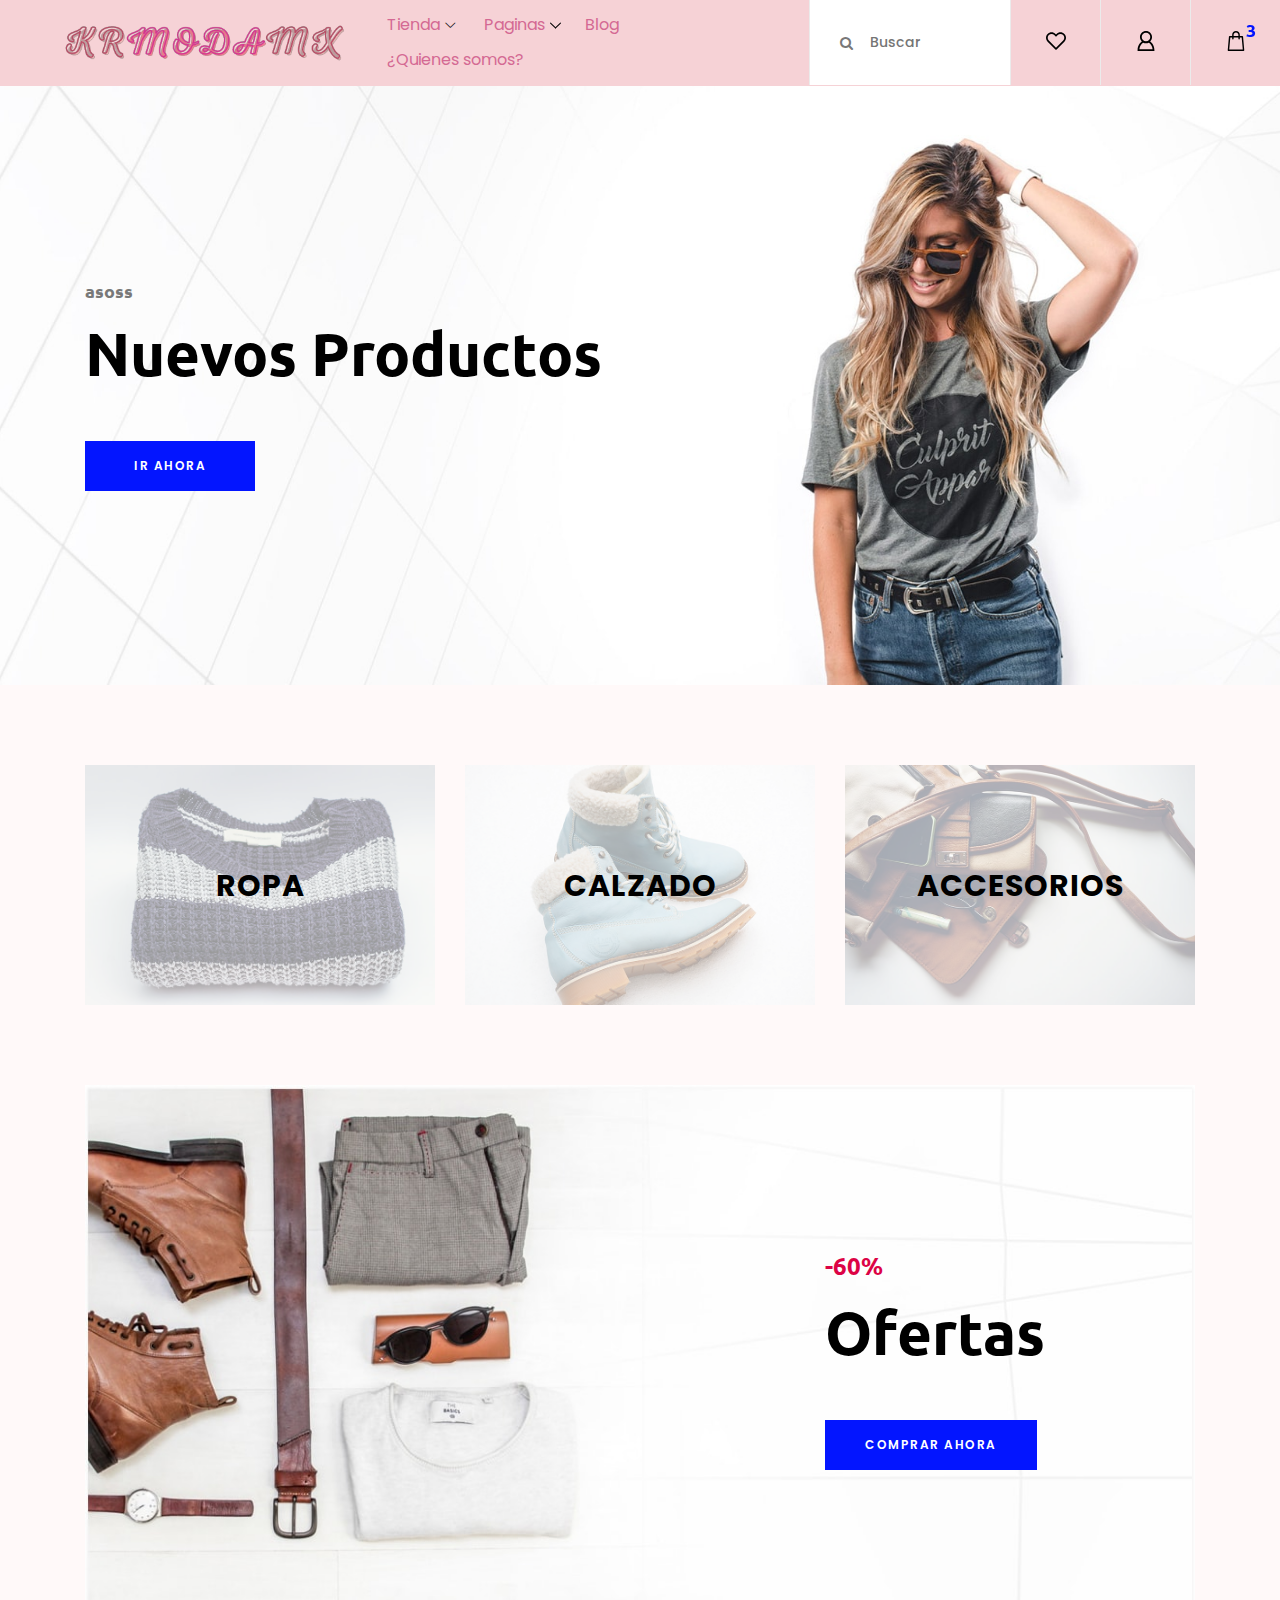
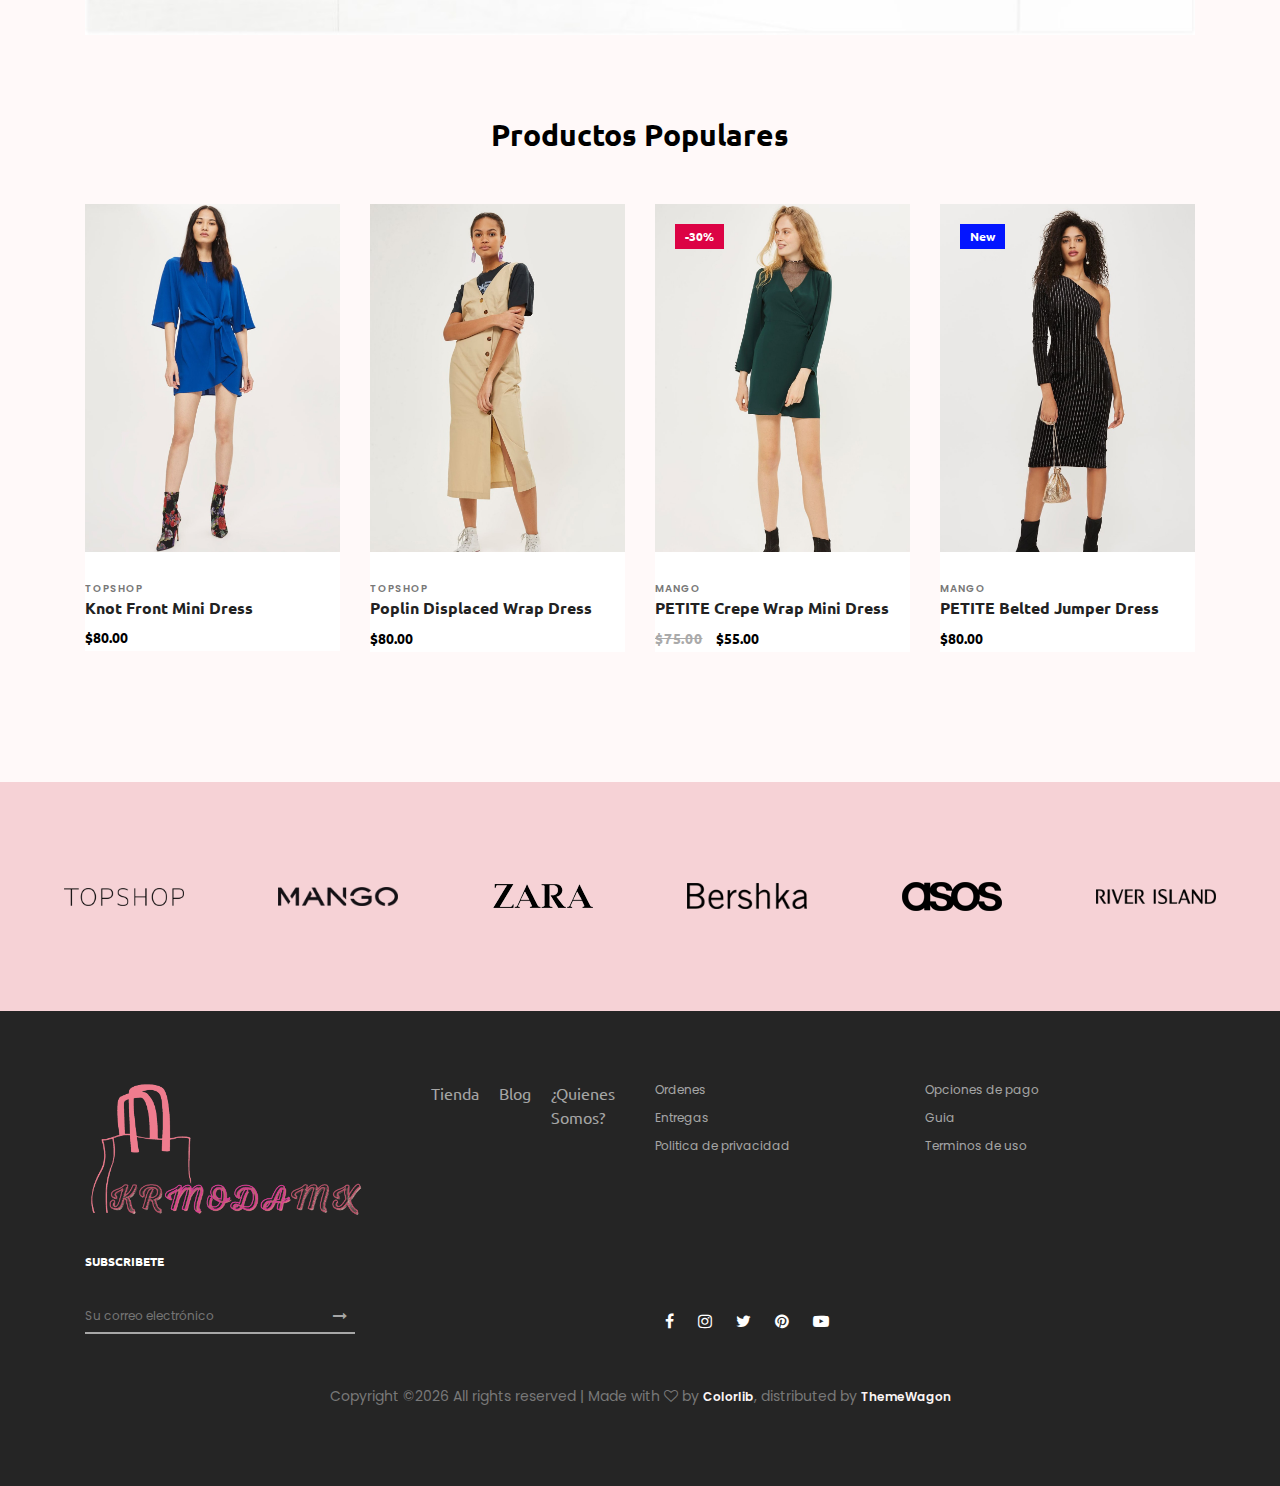
==== commit 8a986437: "Main commit" ====
--- a/index.html
+++ b/index.html
@@ -22,8 +22,8 @@
 
 <body>
     <!-- ##### Header Area Start ##### -->
-    <header class="header_area">
-        <div class="classy-nav-container breakpoint-off d-flex align-items-center justify-content-between">
+    <header class="header_area" >
+        <div class="classy-nav-container breakpoint-off d-flex align-items-center justify-content-between pink-background"">
             <!-- Classy Menu -->
             <nav class="classy-navbar" id="essenceNav">
                 <!-- Logo -->
@@ -33,59 +33,59 @@
                     <span class="navbarToggler"><span></span><span></span><span></span></span>
                 </div>
                 <!-- Menu -->
-                <div class="classy-menu">
+                <div class="classy-menu" >
                     <!-- close btn -->
                     <div class="classycloseIcon">
                         <div class="cross-wrap"><span class="top"></span><span class="bottom"></span></div>
                     </div>
                     <!-- Nav Start -->
-                    <div class="classynav">
-                        <ul>
-                            <li><a href="#">Shop</a>
+                    <div class="classynav" >
+                        <ul >
+                            <li><a href="#" >Tienda</a>
                                 <div class="megamenu">
                                     <ul class="single-mega cn-col-4">
-                                        <li class="title">Women's Collection</li>
-                                        <li><a href="shop.html">Dresses</a></li>
-                                        <li><a href="shop.html">Blouses &amp; Shirts</a></li>
-                                        <li><a href="shop.html">T-shirts</a></li>
+                                        <li class="title">Mujer</li>
+                                        <li><a href="shop.html">Vestidos</a></li>
+                                        <li><a href="shop.html">Blusas &amp; Camisas</a></li>
+                                        <li><a href="shop.html">Camisetas</a></li>
                                         <li><a href="shop.html">Rompers</a></li>
-                                        <li><a href="shop.html">Bras &amp; Panties</a></li>
+                                        <li><a href="shop.html">Ropa Interior</a></li>
                                     </ul>
                                     <ul class="single-mega cn-col-4">
-                                        <li class="title">Men's Collection</li>
-                                        <li><a href="shop.html">T-Shirts</a></li>
+                                        <li class="title">Hombre</li>
+                                        <li><a href="shop.html">Camisetas</a></li>
                                         <li><a href="shop.html">Polo</a></li>
-                                        <li><a href="shop.html">Shirts</a></li>
-                                        <li><a href="shop.html">Jackets</a></li>
-                                        <li><a href="shop.html">Trench</a></li>
+                                        <li><a href="shop.html">Camisas</a></li>
+                                        <li><a href="shop.html">Chaquetas</a></li>
+                                        <li><a href="shop.html">Abrigos</a></li>
                                     </ul>
                                     <ul class="single-mega cn-col-4">
-                                        <li class="title">Kid's Collection</li>
-                                        <li><a href="shop.html">Dresses</a></li>
-                                        <li><a href="shop.html">Shirts</a></li>
-                                        <li><a href="shop.html">T-shirts</a></li>
-                                        <li><a href="shop.html">Jackets</a></li>
-                                        <li><a href="shop.html">Trench</a></li>
+                                        <li class="title">Niños</li>
+                                        <li><a href="shop.html">Vestidos</a></li>
+                                        <li><a href="shop.html">Camisas</a></li>
+                                        <li><a href="shop.html">Camisetas</a></li>
+                                        <li><a href="shop.html">Chaquetas</a></li>
+                                        <li><a href="shop.html">Abrigos</a></li>
                                     </ul>
                                     <div class="single-mega cn-col-4">
                                         <img src="img/bg-img/bg-6.jpg" alt="">
                                     </div>
                                 </div>
                             </li>
-                            <li><a href="#">Pages</a>
+                            <li><a href="#">Paginas</a>
                                 <ul class="dropdown">
-                                    <li><a href="index.html">Home</a></li>
-                                    <li><a href="shop.html">Shop</a></li>
-                                    <li><a href="single-product-details.html">Product Details</a></li>
-                                    <li><a href="checkout.html">Checkout</a></li>
+                                    <li><a href="index.html">Inicio</a></li>
+                                    <li><a href="shop.html">Tienda</a></li>
+                                    <li><a href="single-product-details.html">Productos</a></li>
+                                    <li><a href="checkout.html">Carrito</a></li>
                                     <li><a href="blog.html">Blog</a></li>
                                     <li><a href="single-blog.html">Single Blog</a></li>
                                     <li><a href="regular-page.html">Regular Page</a></li>
-                                    <li><a href="contact.html">Contact</a></li>
+                                    <li><a href="contact.html">¿Quienes somos?</a></li>
                                 </ul>
                             </li>
                             <li><a href="blog.html">Blog</a></li>
-                            <li><a href="contact.html">Contact</a></li>
+                            <li><a href="contact.html">¿Quienes somos?</a></li>
                         </ul>
                     </div>
                     <!-- Nav End -->
@@ -97,7 +97,7 @@
                 <!-- Search Area -->
                 <div class="search-area">
                     <form action="#" method="post">
-                        <input type="search" name="search" id="headerSearch" placeholder="Type for search">
+                        <input type="search" name="search" id="headerSearch" placeholder="Buscar">
                         <button type="submit"><i class="fa fa-search" aria-hidden="true"></i></button>
                     </form>
                 </div>
@@ -207,8 +207,8 @@
                 <div class="col-12">
                     <div class="hero-content">
                         <h6>asoss</h6>
-                        <h2>New Collection</h2>
-                        <a href="#" class="btn essence-btn">view collection</a>
+                        <h2>Nuevos Productos</h2>
+                        <a href="#" class="btn essence-btn">Ir Ahora </a>
                     </div>
                 </div>
             </div>
@@ -224,7 +224,7 @@
                 <div class="col-12 col-sm-6 col-md-4">
                     <div class="single_catagory_area d-flex align-items-center justify-content-center bg-img" style="background-image: url(img/bg-img/bg-2.jpg);">
                         <div class="catagory-content">
-                            <a href="#">Clothing</a>
+                            <a href="#">Ropa</a>
                         </div>
                     </div>
                 </div>
@@ -232,7 +232,7 @@
                 <div class="col-12 col-sm-6 col-md-4">
                     <div class="single_catagory_area d-flex align-items-center justify-content-center bg-img" style="background-image: url(img/bg-img/bg-3.jpg);">
                         <div class="catagory-content">
-                            <a href="#">Shoes</a>
+                            <a href="#">Calzado</a>
                         </div>
                     </div>
                 </div>
@@ -240,7 +240,7 @@
                 <div class="col-12 col-sm-6 col-md-4">
                     <div class="single_catagory_area d-flex align-items-center justify-content-center bg-img" style="background-image: url(img/bg-img/bg-4.jpg);">
                         <div class="catagory-content">
-                            <a href="#">Accessories</a>
+                            <a href="#">Accesorios</a>
                         </div>
                     </div>
                 </div>
@@ -258,8 +258,8 @@
                         <div class="h-100 d-flex align-items-center justify-content-end">
                             <div class="cta--text">
                                 <h6>-60%</h6>
-                                <h2>Global Sale</h2>
-                                <a href="#" class="btn essence-btn">Buy Now</a>
+                                <h2>Ofertas</h2>
+                                <a href="#" class="btn essence-btn">Comprar ahora</a>
                             </div>
                         </div>
                     </div>
@@ -275,7 +275,7 @@
             <div class="row">
                 <div class="col-12">
                     <div class="section-heading text-center">
-                        <h2>Popular Products</h2>
+                        <h2>Productos Populares</h2>
                     </div>
                 </div>
             </div>
@@ -467,9 +467,9 @@
                         <!-- Footer Menu -->
                         <div class="footer_menu">
                             <ul>
-                                <li><a href="shop.html">Shop</a></li>
+                                <li><a href="shop.html">Tienda</a></li>
                                 <li><a href="blog.html">Blog</a></li>
-                                <li><a href="contact.html">Contact</a></li>
+                                <li><a href="contact.html">¿Quienes somos?</a></li>
                             </ul>
                         </div>
                     </div>
@@ -478,12 +478,12 @@
                 <div class="col-12 col-md-6">
                     <div class="single_widget_area mb-30">
                         <ul class="footer_widget_menu">
-                            <li><a href="#">Order Status</a></li>
-                            <li><a href="#">Payment Options</a></li>
-                            <li><a href="#">Shipping and Delivery</a></li>
-                            <li><a href="#">Guides</a></li>
-                            <li><a href="#">Privacy Policy</a></li>
-                            <li><a href="#">Terms of Use</a></li>
+                            <li><a href="#">Ordenes</a></li>
+                            <li><a href="#">Opciones de pago</a></li>
+                            <li><a href="#">Entregas</a></li>
+                            <li><a href="#">Guia</a></li>
+                            <li><a href="#">Politica de privacidad</a></li>
+                            <li><a href="#">Terminos de uso</a></li>
                         </ul>
                     </div>
                 </div>
@@ -494,11 +494,11 @@
                 <div class="col-12 col-md-6">
                     <div class="single_widget_area">
                         <div class="footer_heading mb-30">
-                            <h6>Subscribe</h6>
+                            <h6>Subscribete</h6>
                         </div>
                         <div class="subscribtion_form">
                             <form action="#" method="post">
-                                <input type="email" name="mail" class="mail" placeholder="Your email here">
+                                <input type="email" name="mail" class="mail" placeholder="Su correo electrónico">
                                 <button type="submit" class="submit"><i class="fa fa-long-arrow-right" aria-hidden="true"></i></button>
                             </form>
                         </div>
@@ -509,7 +509,7 @@
                     <div class="single_widget_area">
                         <div class="footer_social_area">
                             <a href="#" data-toggle="tooltip" data-placement="top" title="Facebook"><i class="fa fa-facebook" aria-hidden="true"></i></a>
-                            <a href="#" data-toggle="tooltip" data-placement="top" title="Instagram"><i class="fa fa-instagram" aria-hidden="true"></i></a>
+                            <a href="https://www.instagram.com/krmodamx/" target="_blank" data-toggle="tooltip" data-placement="top" title="Instagram"><i class="fa fa-instagram" aria-hidden="true"></i></a>
                             <a href="#" data-toggle="tooltip" data-placement="top" title="Twitter"><i class="fa fa-twitter" aria-hidden="true"></i></a>
                             <a href="#" data-toggle="tooltip" data-placement="top" title="Pinterest"><i class="fa fa-pinterest" aria-hidden="true"></i></a>
                             <a href="#" data-toggle="tooltip" data-placement="top" title="Youtube"><i class="fa fa-youtube-play" aria-hidden="true"></i></a>
@@ -529,6 +529,7 @@
             </div>
 
         </div>
+
     </footer>
     <!-- ##### Footer Area End ##### -->
 
@@ -544,7 +545,7 @@
     <script src="js/classy-nav.min.js"></script>
     <!-- Active js -->
     <script src="js/active.js"></script>
-
+    
 </body>
 
 </html>--- a/css/core-style.css
+++ b/css/core-style.css
@@ -18,7 +18,7 @@
 body {
   font-family: "Poppins", sans-serif;
   font-size: 14px;
-  background-color: #ffffff;
+  background-color: #fff9f9;
   margin-top: 85px; }
   @media only screen and (max-width: 767px) {
     body {
@@ -165,6 +165,10 @@
   background-position: center center;
   background-size: cover;
   background-repeat: no-repeat; }
+
+.pink-background {
+ background-color: #f6d2d6 !important;
+ }
 
 .bg-white {
   background-color: #ffffff !important; }
@@ -247,7 +251,7 @@
   top: 0;
   left: 0;
   width: 100%;
-  border-bottom: 1px solid #ebebeb;
+  border-bottom: 1px solid #f6d2d6;
   -webkit-transition-duration: 500ms;
   transition-duration: 500ms; }
   @media only screen and (max-width: 767px) {
@@ -279,7 +283,8 @@
     @media only screen and (max-width: 767px) {
       .header_area .classy-navbar {
         height: 40px;
-        border-bottom: 1px solid #ebebeb; } }
+        background-color: #f6d2d6;
+        border-bottom: 1px solid #f6d2d6; } }
   .header_area .header-meta {
     height: 85px;
     position: relative;
@@ -289,7 +294,7 @@
         height: 40px; } }
   .header_area .classynav ul li a {
     font-size: 16px;
-    color: #787878; }
+    color: #d46993; }
     .header_area .classynav ul li a:hover {
       color: #000000; }
   .header_area .classynav ul li .megamenu li a,
@@ -905,7 +910,7 @@
 .brands-area {
   position: relative;
   z-index: 1;
-  background-color: #f5f7f9;
+  background-color: #f6d2d6;
   padding: 100px 5%; }
   @media only screen and (max-width: 767px) {
     .brands-area {
